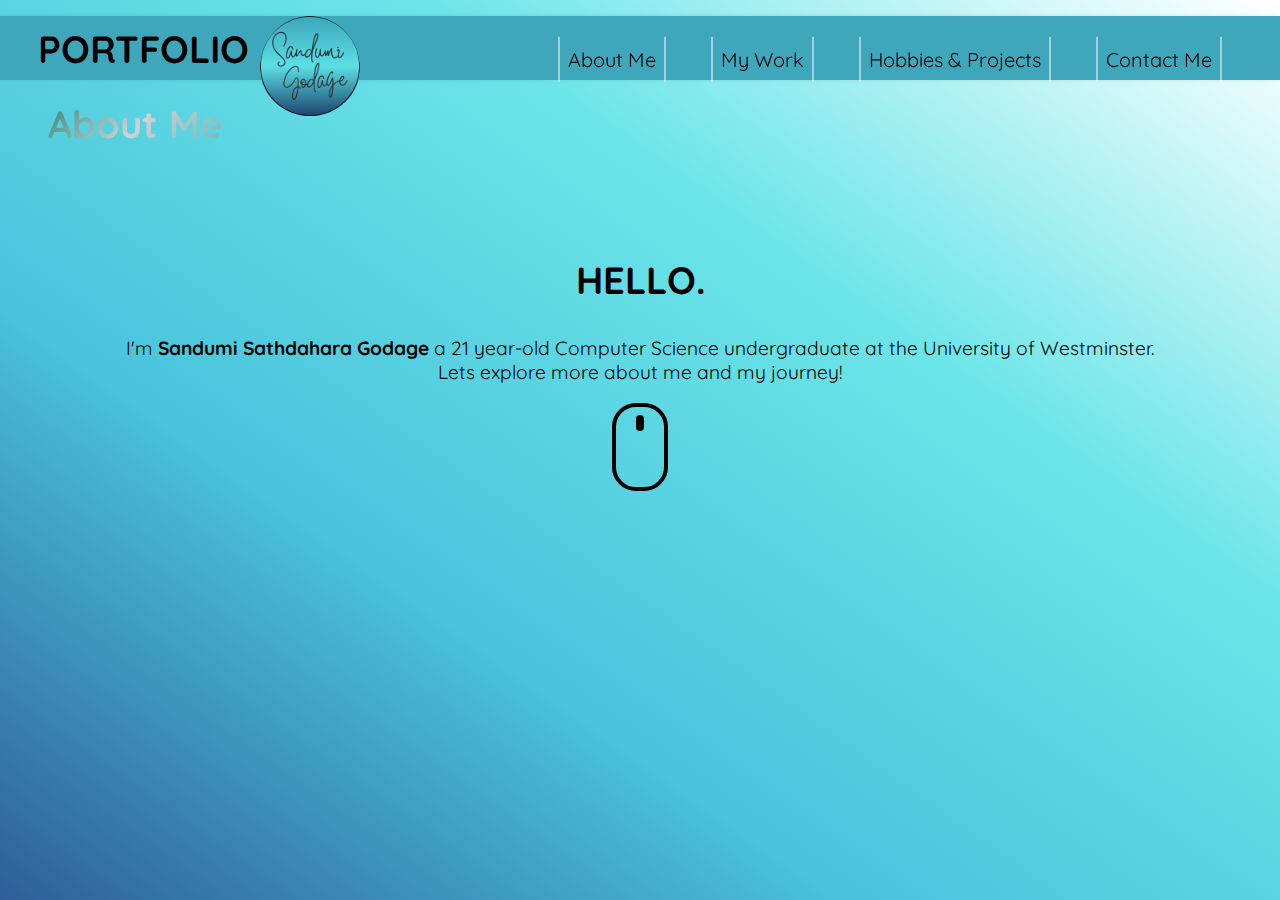
==== index.html @ e55788de "Added a text effect to each topic of all pages" ====
<!DOCTYPE html>
<html lang="en">

<head>
    <meta charset="UTF-8">
    <meta name="viewport" content="width=device-width, initial-scale=1.0">
    <title>Portfolio</title>
    <link rel="stylesheet" href="style.css" type="text/css">

</head>

<body>
    <!--Navigation bar with external links-->
    <header id="header-styles">
        <img src="/images/logo.png" alt="myself" class="logo" href="index.html">
        <div class="nav-container borderYtoX">

            <nav class="navbar">
                <ul>
                    <li><a href="index.html" target="_self">About Me</a></li>
                    <li><a href="work.html" target="_self">My Work</a></li>
                    <li><a href="hobbies.html" target="_self">Hobbies & Projects</a></li>
                    <li><a href="contact.html" target="_self">Contact Me</a></li>
                </ul>
            </nav>
        </div>
    </header>
    <h1>PORTFOLIO</h1>
    <h1 class="topic-animation">About Me</h1>


    <!--Introduction-->
        <div class="content">
            <h2 class="large-font">HELLO.</h2>
            <p>I'm <strong>Sandumi Sathdahara Godage</strong> a 21 year-old Computer Science undergraduate at the
                University of Westminster.<br>Lets explore more about me and my journey!</p>
            <div class="mouse-scroll">
                <div class="mouse"><a href="#first"></a>
                    <div class="wheel"><a href="#first"></a></div>
                </div>
            </div>
        </div>





</body>

</html>
---- style.css ----
@import url('https://fonts.googleapis.com/css2?family=Quicksand:wght@300..700&display=swap');


body {
    font-family: "Quicksand", sans-serif;
    vertical-align: baseline;
    margin: 0;
    overflow: scroll;
    background: linear-gradient(to right top, #2f5f98, #49c3db, #6ce5e8, white);
    background-repeat: no-repeat;
    background-attachment: fixed;

}

/*Index page stylings*/
h1 {
    font-size: 38px;
    position: absolute;
    left: 1em;
    top: 0;

}

.navbar {
    float: right;
    padding: 20px;
    position: absolute;
    right: 0.5em;
    top: 0;
    height: 5em;
    line-height: 3em;

}


div.nav-container {
    margin: 0 auto;
    padding: 10em 3em;
    text-align: center;
}

div.nav-container a {
    color: #000000;
    text-decoration: none;
    margin: 0px 10px;
    padding: 10px 10px;
    position: relative;
    z-index: 0;
    cursor: pointer;
}

/* Border from Y to X  Navbar Animation*/
div.borderYtoX a:before,
div.borderYtoX a:after {
    position: absolute;
    opacity: 0.5;
    height: 100%;
    width: 2px;
    content: '';
    background: #FFF;
    transition: all 0.3s;
}

div.borderYtoX a:before {
    left: 0px;
    top: 0px;
}

div.borderYtoX a:after {
    right: 0px;
    bottom: 0px;
}

div.borderYtoX a:hover:before,
div.borderYtoX a:hover:after {
    opacity: 1;
    height: 2px;
    width: 100%;
}


ul,
li {
    list-style-type: none;
    display: inline;
    padding: 10px;
    font-size: 20px;
}

#header-styles {
    position: fixed;
    left: 0;
    top: 1rem;
    width: 100%;
    background: #3ea7bc;
    height: 4em;
    line-height: 3em;
    box-shadow: 0 0 0.25em 0 rgba(0, 0, 0, 0.1);

}

.content {
    text-align: center;
    margin-top: 20%;
    font-size: larger;

}

.large-font {
    font-size: 38px;
}

.mouse-scroll {
    display: flex;
    flex-direction: column;
    align-items: center;
    gap: 10px;
}

.mouse {
    width: 48px;
    height: 80px;
    border: 4px solid #000;
    border-radius: 24px;
    display: flex;
    justify-content: center;
    align-items: start;
    cursor: pointer;
}

.wheel {
    width: 8px;
    height: 16px;
    background-color: #000;
    border-radius: 4px;
    animation: scroll 1s infinite;
    margin-top: 8px;
}

.logo {
    border-radius: 50%;
    width: 100px;
    margin-left: 260px;
    position: fixed;
    padding-bottom: 5px;
    cursor: pointer;
}

.logo:hover{
    color: #000;
}


@keyframes scroll {
    0% {
        transform: translateY(0);
    }

    50% {
        transform: translateY(8px);
    }

    100% {
        transform: translateY(0);
    }
}



/*Contact Page stylings */

.form-section {
    max-width: 500px;
    margin-right: 50px;
    padding: 30px;
    background: #fff;
    border-radius: 8px;
    box-shadow: 0 4px 8px rgba(0, 0, 0, 0.2);
    transition: transform 0.3s ease;
    float: right;
}

.form-section:hover {
    transform: scale(1.01);
}

.form-section h2 {
    text-align: center;
    color: #333;
}

.form-section p {
    text-align: center;
}

/*Attribute selectors */

input[type="text"],
input[type="email"],
textarea {
    font-family: "Quicksand", sans-serif;
    width: 100%;
    padding: 5px;
    margin: 10px 0;
    border: 1px solid #ddd;
    border-radius: 4px;
    transition: border-color 0.3s ease, box-shadow 0.3s ease;
}



button[type="submit"] {
    display: block;
    width: 100%;
    padding: 10px;
    background-color: #333;
    color: #fff;
    border: none;
    border-radius: 4px;
    cursor: pointer;
    transition: background-color 0.3s ease;
}

button[type="submit"]:hover {
    background-color: #3e739c;
}



/*Contact Details*/
.details {
    max-width: 600px;
    max-height: 750px;
    margin-top: 200px;
    margin-left: 50px;
    padding: 30px;
    background: #fff;
    border-radius: 8px;
    box-shadow: 0 4px 8px rgba(0, 0, 0, 0.2);
    transition: transform 0.3s ease;
}

.contact-icons {
    text-align: center;
    font-size: 30px;
    letter-spacing: 10px;
    margin-top: 10px;
    margin-bottom: 10px;
    min-width: 20%;
}



.contact-header {
    font: 14px "Doris", sans-serif;
    padding-top: 20px;
    letter-spacing: 7px;

}

.contact-feature {
    font: 12px 'Montserrat', sans-serif;
    color: #404040;
    letter-spacing: 1.5px;
    line-height: 19px;
    text-align: center;
    padding-bottom: 20%;

}

/*Hobbies - Card section css*/
.hobbies {
    width: 230px;
    height: 270px;
    border-style: solid;
    border-width: 3px;
    border-color: #00308F;
    align-content: center;
    margin: 25px 50px 75px 100px;
    transition: transform .5s;
}



.hobbies:hover {
    transform: scale(1.5);
}
.topic-animation {
    margin-top: 100px;
    margin-left: 10px;
    background-image: linear-gradient(-225deg, #2b867b 0%, #d2d2d2 29%, #3eb0b6 67%, #000000 100%);
    background-size: auto auto;
    background-clip: border-box;
    background-size: 200% auto;
    -webkit-background-clip: text;
    -webkit-text-fill-color: transparent;
    animation: textclip 4s linear infinite;


}


@keyframes textclip {
    to {
        background-position: 200%;
    }
}







/* Add Media queries at last*/
@media screen and (min-width: 480px) {}
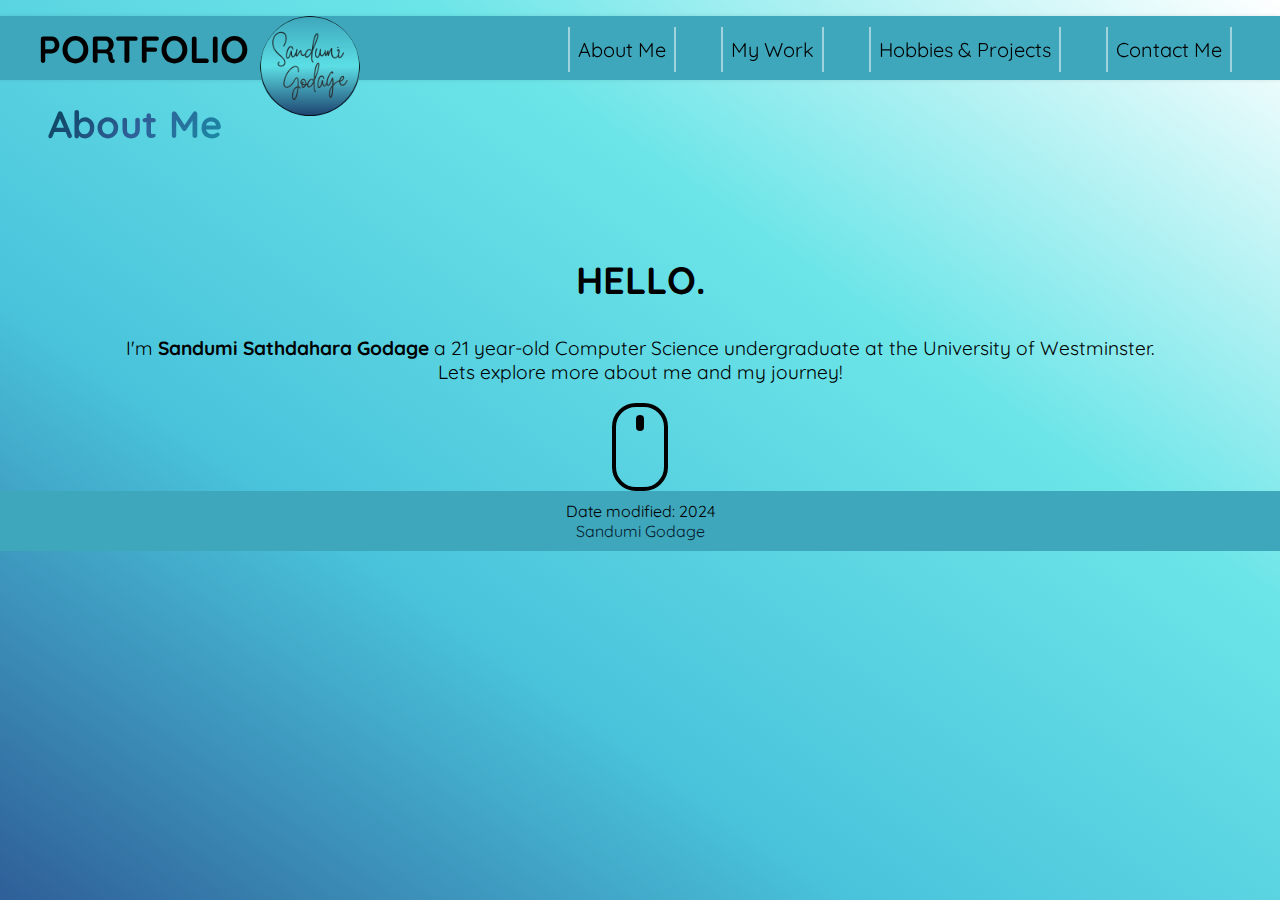
==== commit cd51a4fd: "Added footers to all pages and changed title" ====
--- a/index.html
+++ b/index.html
@@ -4,7 +4,7 @@
 <head>
     <meta charset="UTF-8">
     <meta name="viewport" content="width=device-width, initial-scale=1.0">
-    <title>Portfolio</title>
+    <title>Sandumi Godage</title>
     <link rel="stylesheet" href="style.css" type="text/css">
 
 </head>
@@ -44,7 +44,10 @@
 
 
 
-
+        <footer>
+            Date modified: 2024 <br>
+            <a href="index.html">Sandumi Godage</a>
+        </footer>
 </body>
 
 </html>--- a/style.css
+++ b/style.css
@@ -23,7 +23,7 @@
 
 .navbar {
     float: right;
-    padding: 20px;
+    padding: 10px;
     position: absolute;
     right: 0.5em;
     top: 0;
@@ -37,6 +37,7 @@
     margin: 0 auto;
     padding: 10em 3em;
     text-align: center;
+    top: 0;
 }
 
 div.nav-container a {
@@ -49,7 +50,7 @@
     cursor: pointer;
 }
 
-/* Border from Y to X  Navbar Animation*/
+/* Border from Y to X  Navbar Transition*/
 div.borderYtoX a:before,
 div.borderYtoX a:after {
     position: absolute;
@@ -71,6 +72,7 @@
     bottom: 0px;
 }
 
+/*Pseudo Elements*/
 div.borderYtoX a:hover:before,
 div.borderYtoX a:hover:after {
     opacity: 1;
@@ -167,34 +169,28 @@
 
 
 
-/*Contact Page stylings */
-
+/*Contact Page Stylings */
 .form-section {
     max-width: 500px;
     margin-right: 50px;
     padding: 30px;
-    background: #fff;
+    background: #c4f6f5;
     border-radius: 8px;
     box-shadow: 0 4px 8px rgba(0, 0, 0, 0.2);
-    transition: transform 0.3s ease;
     float: right;
 }
 
-.form-section:hover {
-    transform: scale(1.01);
-}
-
-.form-section h2 {
+
+.form-section > h2 {
     text-align: center;
     color: #333;
 }
 
-.form-section p {
+.form-section > p {
     text-align: center;
 }
 
 /*Attribute selectors */
-
 input[type="text"],
 input[type="email"],
 textarea {
@@ -229,12 +225,13 @@
 
 /*Contact Details*/
 .details {
-    max-width: 600px;
-    max-height: 750px;
+    max-width: 500px;
+    max-height: 700px;
     margin-top: 200px;
     margin-left: 50px;
+    margin-bottom: 50px;
     padding: 30px;
-    background: #fff;
+    background: #c4f6f5;
     border-radius: 8px;
     box-shadow: 0 4px 8px rgba(0, 0, 0, 0.2);
     transition: transform 0.3s ease;
@@ -252,14 +249,14 @@
 
 
 .contact-header {
-    font: 14px "Doris", sans-serif;
+    font: 20px "Quicksand", sans-serif;;
     padding-top: 20px;
     letter-spacing: 7px;
 
 }
 
 .contact-feature {
-    font: 12px 'Montserrat', sans-serif;
+    font: 15px "Quicksand", sans-serif;;
     color: #404040;
     letter-spacing: 1.5px;
     line-height: 19px;
@@ -281,14 +278,13 @@
 }
 
 
-
 .hobbies:hover {
     transform: scale(1.5);
 }
 .topic-animation {
     margin-top: 100px;
     margin-left: 10px;
-    background-image: linear-gradient(-225deg, #2b867b 0%, #d2d2d2 29%, #3eb0b6 67%, #000000 100%);
+    background: linear-gradient(-225deg,#074158  0%, #2f5f98  29%, #119fab 67%, #000000 100%);
     background-size: auto auto;
     background-clip: border-box;
     background-size: 200% auto;
@@ -299,18 +295,38 @@
 
 }
 
-
 @keyframes textclip {
     to {
         background-position: 200%;
     }
 }
 
-
-
-
-
-
+footer {background-color: #3ea7bc;
+color: black;
+text-align: center;
+padding: 10px 0;
+width: 100%;
+display: block;
+margin: 0%;
+}
+
+footer>a{
+    text-decoration: none;
+    color: #041b2e;
+}
+
+footer>a:hover{
+    animation: sparkEffect 1s infinite;
+}
+
+@keyframes sparkEffect {
+    0%, 100% {
+        text-shadow: 0 0 5px #93dcdc, 0 0 10px #fff, 0 0 15px #2f5f98, 0 0 20px #ffffff, 0 0 25px #3fbdc9, 0 0 30px #6ce5e8, 0 0 35px #3fbdc9;
+    }
+    50% {
+        text-shadow: 0 0 10px #93dcdc, 0 0 20px #fff, 0 0 30px #2f5f98, 0 0 40px #ffffff, 0 0 50px #3fbdc9, 0 0 60px #6ce5e8, 0 0 70px #3fbdc9;
+    }
+}
 
 /* Add Media queries at last*/
 @media screen and (min-width: 480px) {}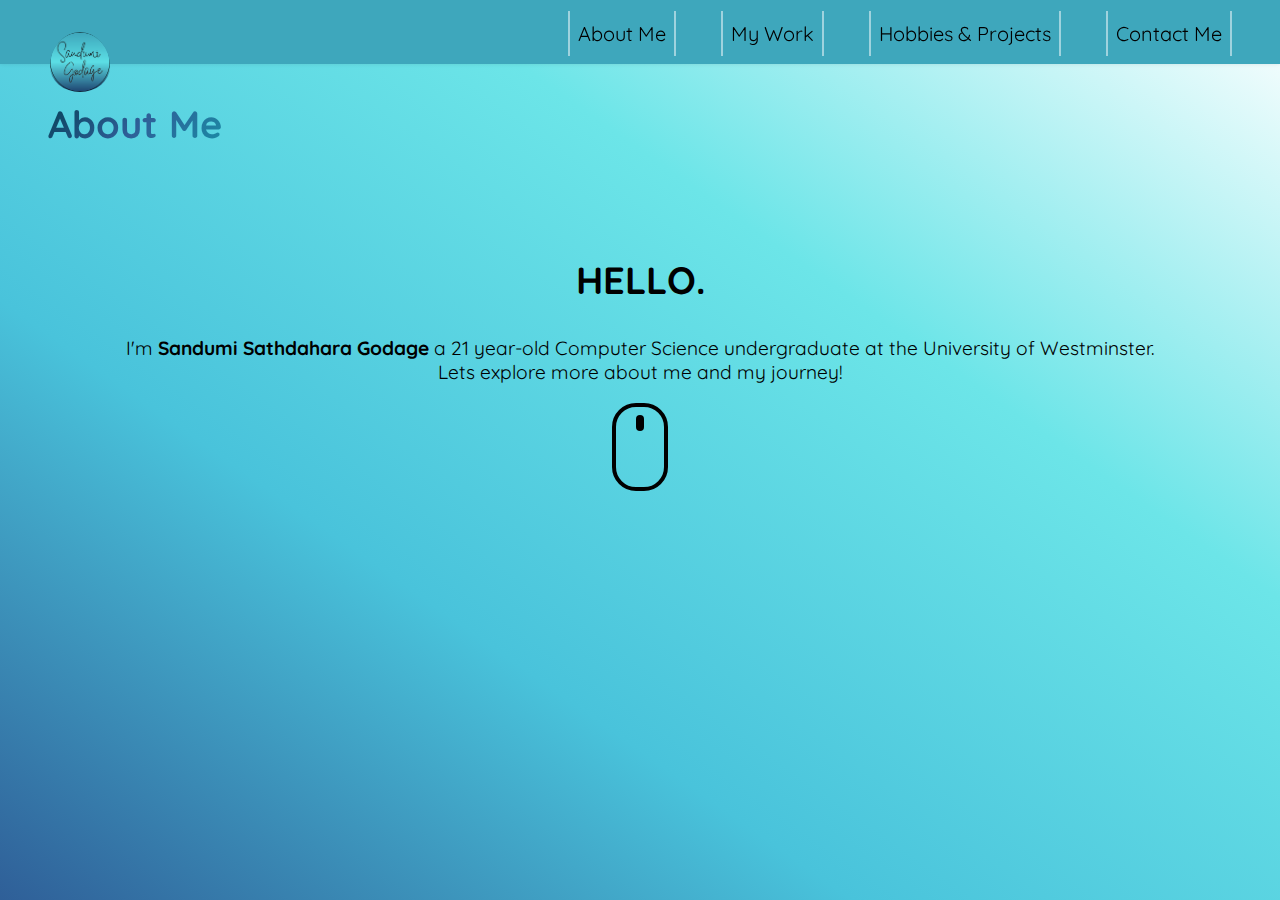
==== commit 395b9892: "Added content for hobbies and stylings" ====
--- a/index.html
+++ b/index.html
@@ -12,9 +12,8 @@
 <body>
     <!--Navigation bar with external links-->
     <header id="header-styles">
-        <img src="/images/logo.png" alt="myself" class="logo" href="index.html">
+        <a href="index.html" alt="logo"><img src="/images/logo.png" class="logo"></a>
         <div class="nav-container borderYtoX">
-
             <nav class="navbar">
                 <ul>
                     <li><a href="index.html" target="_self">About Me</a></li>
@@ -24,8 +23,9 @@
                 </ul>
             </nav>
         </div>
+
     </header>
-    <h1>PORTFOLIO</h1>
+
     <h1 class="topic-animation">About Me</h1>
 
 
@@ -43,11 +43,6 @@
 
 
 
-
-        <footer>
-            Date modified: 2024 <br>
-            <a href="index.html">Sandumi Godage</a>
-        </footer>
 </body>
 
 </html>--- a/style.css
+++ b/style.css
@@ -31,7 +31,6 @@
     line-height: 3em;
 
 }
-
 
 div.nav-container {
     margin: 0 auto;
@@ -91,14 +90,16 @@
 
 #header-styles {
     position: fixed;
+    top: 0;
     left: 0;
-    top: 1rem;
     width: 100%;
     background: #3ea7bc;
     height: 4em;
-    line-height: 3em;
+    display: flex;
+    align-items: center;
+    justify-content: center;
     box-shadow: 0 0 0.25em 0 rgba(0, 0, 0, 0.1);
-
+    z-index: 1000;
 }
 
 .content {
@@ -141,14 +142,14 @@
 
 .logo {
     border-radius: 50%;
-    width: 100px;
-    margin-left: 260px;
+    width: 60px;
+    margin-left: 50px;
     position: fixed;
-    padding-bottom: 5px;
+    padding-bottom: 10px;
     cursor: pointer;
 }
 
-.logo:hover{
+.logo:hover {
     color: #000;
 }
 
@@ -166,7 +167,6 @@
         transform: translateY(0);
     }
 }
-
 
 
 /*Contact Page Stylings */
@@ -178,15 +178,17 @@
     border-radius: 8px;
     box-shadow: 0 4px 8px rgba(0, 0, 0, 0.2);
     float: right;
-}
-
-
-.form-section > h2 {
+
+}
+
+
+.form-section>h2 {
     text-align: center;
     color: #333;
 }
 
-.form-section > p {
+
+.form-section p {
     text-align: center;
 }
 
@@ -198,9 +200,14 @@
     width: 100%;
     padding: 5px;
     margin: 10px 0;
-    border: 1px solid #ddd;
     border-radius: 4px;
-    transition: border-color 0.3s ease, box-shadow 0.3s ease;
+    transition: border-color 0.5s ease, box-shadow 0.6s ease;
+}
+
+textarea{
+    border: 3px solid #091537;
+    background-color: #85daec;
+
 }
 
 
@@ -209,18 +216,33 @@
     display: block;
     width: 100%;
     padding: 10px;
-    background-color: #333;
     color: #fff;
     border: none;
-    border-radius: 4px;
+    border-radius: 10px;
     cursor: pointer;
     transition: background-color 0.3s ease;
 }
 
-button[type="submit"]:hover {
-    background-color: #3e739c;
-}
-
+input[required] {
+    background-color: #85daec;
+}
+
+input:valid {
+    border: 5px solid rgb(54, 223, 167);
+}
+
+input:invalid {
+    border: 3px solid #091537;
+}
+
+/* Negation pseudo-class*/
+button[type="submit"]:not(:disabled) {
+    background-color: #091537;
+}
+
+button[type="submit"]:not(:disabled):hover {
+    background-color: #3ea7bc; 
+}
 
 
 /*Contact Details*/
@@ -229,12 +251,12 @@
     max-height: 700px;
     margin-top: 200px;
     margin-left: 50px;
-    margin-bottom: 50px;
     padding: 30px;
     background: #c4f6f5;
     border-radius: 8px;
-    box-shadow: 0 4px 8px rgba(0, 0, 0, 0.2);
-    transition: transform 0.3s ease;
+    box-shadow: 0 8px 15px rgb(0, 0, 0);
+    margin-bottom: 100px;
+
 }
 
 .contact-icons {
@@ -249,14 +271,15 @@
 
 
 .contact-header {
-    font: 20px "Quicksand", sans-serif;;
+    font: 20px "Quicksand", sans-serif;
+    ;
     padding-top: 20px;
     letter-spacing: 7px;
 
 }
 
 .contact-feature {
-    font: 15px "Quicksand", sans-serif;;
+    font: 15px "Quicksand", sans-serif;
     color: #404040;
     letter-spacing: 1.5px;
     line-height: 19px;
@@ -265,34 +288,88 @@
 
 }
 
+/*Child combinator*/
+.contact-feature>a:link {
+    color: #041b2e;
+}
+
+.contact-feature>a:visited {
+    color: #119fab;
+}
+
+.contact-feature>a:hover {
+    color: #119fab;
+}
+
+.contact-feature>a:active {
+    color: #00308F;
+}
+
 /*Hobbies - Card section css*/
-.hobbies {
-    width: 230px;
-    height: 270px;
-    border-style: solid;
-    border-width: 3px;
-    border-color: #00308F;
-    align-content: center;
-    margin: 25px 50px 75px 100px;
-    transition: transform .5s;
-}
-
-
-.hobbies:hover {
-    transform: scale(1.5);
-}
+
 .topic-animation {
     margin-top: 100px;
     margin-left: 10px;
-    background: linear-gradient(-225deg,#074158  0%, #2f5f98  29%, #119fab 67%, #000000 100%);
+    background: linear-gradient(-225deg, #074158 0%, #2f5f98 29%, #119fab 67%, #000000 100%);
     background-size: auto auto;
     background-clip: border-box;
     background-size: 200% auto;
     -webkit-background-clip: text;
     -webkit-text-fill-color: transparent;
     animation: textclip 4s linear infinite;
-
-
+}
+
+
+.blog-post {
+    width: 90%;
+    margin-top: 200px;
+    padding: 20px;
+    text-align: center;
+}
+
+
+article p, article ul {
+    font-size: 18px;
+    color: #555;
+}
+
+
+/* Content for hobbies and projects */
+.card-content {
+    display: flex;
+    gap: 30px;
+    margin: 20px 20px 20px 20px;
+
+}
+
+.card {
+    flex: 1;
+    padding: 20px;
+    border: 1px solid #ccc;
+    border-radius: 8px;
+    background-color: #c4f6f5;
+    text-align: center;
+    transition: transform 0.3s ease;
+}
+
+.card h4 {
+    font-size: 20px;
+    color: #091537;
+}
+
+.card p {
+    font-size: 16px;
+    color: #555;
+}
+
+.card:hover {
+    transform: scale(1.05);
+    box-shadow: 0 4px 8px rgba(0, 0, 0, 0.2);
+}
+
+.hobby-img{
+width: 40%;
+height: 40%;
 }
 
 @keyframes textclip {
@@ -301,32 +378,41 @@
     }
 }
 
-footer {background-color: #3ea7bc;
-color: black;
-text-align: center;
-padding: 10px 0;
-width: 100%;
-display: block;
-margin: 0%;
-}
-
-footer>a{
+footer {
+    bottom: 0;
+    left: 0;
+    width: 100%;
+    background-color: #3ea7bc;
+    color: black;
+    text-align: center;
+    padding: 10px 0;
+    box-shadow: 0 -1px 5px rgba(0, 0, 0, 0.1);
+    /* Optional shadow */
+}
+
+
+footer>a {
     text-decoration: none;
     color: #041b2e;
 }
 
-footer>a:hover{
+footer>a:hover {
     animation: sparkEffect 1s infinite;
 }
 
 @keyframes sparkEffect {
-    0%, 100% {
+
+    0%,
+    100% {
         text-shadow: 0 0 5px #93dcdc, 0 0 10px #fff, 0 0 15px #2f5f98, 0 0 20px #ffffff, 0 0 25px #3fbdc9, 0 0 30px #6ce5e8, 0 0 35px #3fbdc9;
     }
+
     50% {
         text-shadow: 0 0 10px #93dcdc, 0 0 20px #fff, 0 0 30px #2f5f98, 0 0 40px #ffffff, 0 0 50px #3fbdc9, 0 0 60px #6ce5e8, 0 0 70px #3fbdc9;
     }
 }
 
+
+
 /* Add Media queries at last*/
 @media screen and (min-width: 480px) {}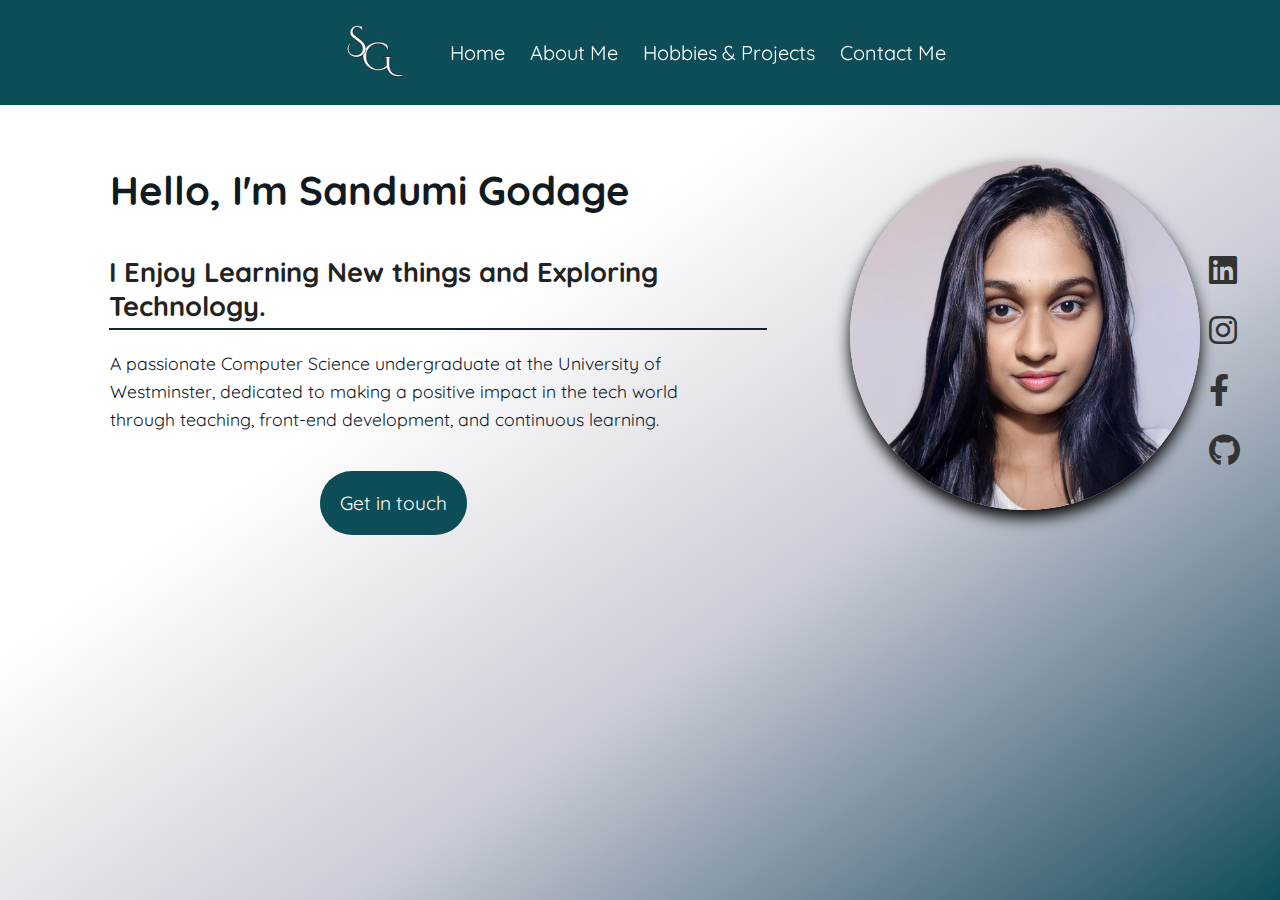
==== commit 618f3141: "Renamed the home.html to index.html" ====
--- a/index.html
+++ b/index.html
@@ -6,43 +6,54 @@
     <meta name="viewport" content="width=device-width, initial-scale=1.0">
     <title>Sandumi Godage</title>
     <link rel="stylesheet" href="style.css" type="text/css">
+    <link rel="stylesheet" href="https://cdnjs.cloudflare.com/ajax/libs/font-awesome/6.0.0-beta3/css/all.min.css">
 
 </head>
 
-<body>
-    <!--Navigation bar with external links-->
+<body class="homepage">
+    <!-- Navigation bar with external links -->
     <header id="header-styles">
-        <a href="index.html" alt="logo"><img src="/images/logo.png" class="logo"></a>
-        <div class="nav-container borderYtoX">
+        <a href="home.html"><img src="/images/logoWhite.png" class="logo" alt="logo"></a>
+        <div>
             <nav class="navbar">
                 <ul>
-                    <li><a href="index.html" target="_self">About Me</a></li>
-                    <li><a href="work.html" target="_self">My Work</a></li>
+                    <li><a href="home.html" target="_self">Home</a></li>
+                    <li><a href="aboutMe.html" target="_self">About Me</a></li>
                     <li><a href="hobbies.html" target="_self">Hobbies & Projects</a></li>
                     <li><a href="contact.html" target="_self">Contact Me</a></li>
                 </ul>
             </nav>
         </div>
-
     </header>
 
-    <h1 class="topic-animation">About Me</h1>
-
-
-    <!--Introduction-->
-        <div class="content">
-            <h2 class="large-font">HELLO.</h2>
-            <p>I'm <strong>Sandumi Sathdahara Godage</strong> a 21 year-old Computer Science undergraduate at the
-                University of Westminster.<br>Lets explore more about me and my journey!</p>
-            <div class="mouse-scroll">
-                <div class="mouse"><a href="#first"></a>
-                    <div class="wheel"><a href="#first"></a></div>
-                </div>
+    <!-- Main content area with animation -->
+    <main class="home-content">
+        <div class="intro-container">
+            <div class="text-content">
+                <h3 class="intro-greeting">Hello, I'm Sandumi Godage</h3>
+                <h1 class="intro-main-text sliding-text">I Enjoy Learning New things and Exploring Technology.</h1>
+                <p class="intro-description">
+                    A passionate Computer Science undergraduate at the University of Westminster, dedicated to making a
+                    positive impact in the tech world through teaching, front-end development, and continuous learning.
+                </p>
+                <a href="contact.html" class="get-in-touchButton">Get in touch</a>
             </div>
+        </div>
+        <div class="image-container">
+            <img src="/images/myself.jpg" alt="Sandumi Godage" class="profile-image">
         </div>
 
 
+        <aside class="social-media-icons">
+            <a href="https://www.linkedin.com/feed/" target="_blank"><i class="fab fa-linkedin"></i></a>
+            <a href="https://www.instagram.com/accounts/login/?hl=en" target="_blank"><i
+                    class="fab fa-instagram"></i></a>
+            <a href="https://www.facebook.com/" target="_blank"><i class="fab fa-facebook-f"></i></a>
+            <a href="https://github.com/Sandyg77" target="_blank"><i class="fab fa-github"></i></a>
 
+        </aside>
+
+    </main>
 </body>
 
 </html>--- a/style.css
+++ b/style.css
@@ -1,35 +1,44 @@
 @import url('https://fonts.googleapis.com/css2?family=Quicksand:wght@300..700&display=swap');
-
 
 body {
     font-family: "Quicksand", sans-serif;
     vertical-align: baseline;
     margin: 0;
     overflow: scroll;
-    background: linear-gradient(to right top, #2f5f98, #49c3db, #6ce5e8, white);
+    background: linear-gradient(to left top, #0d4d58, #456b79, #738999, #9faab8, #cacdd6, #dcdde3, #eeeef1, #ffffff, #ffffff, #ffffff, #ffffff, #ffffff);
     background-repeat: no-repeat;
     background-attachment: fixed;
-
-}
-
-/*Index page stylings*/
+}
+
+.topic-animation {
+    margin-top: 120px;
+    margin-left: 10px;
+    background: linear-gradient(-225deg, #074158 0%, #ced1d8 29%, #0d4d58 67%, #a49e9e 100%);
+    /* Gradient */
+    background-size: auto auto;
+    background-clip: border-box;
+    background-size: 200% auto;
+    -webkit-background-clip: text;
+    -webkit-text-fill-color: transparent;
+    animation: textclip 4s linear infinite;
+}
+
+/************** Homepage  *************/
 h1 {
     font-size: 38px;
     position: absolute;
     left: 1em;
     top: 0;
-
 }
 
 .navbar {
-    float: right;
     padding: 10px;
-    position: absolute;
     right: 0.5em;
-    top: 0;
     height: 5em;
     line-height: 3em;
-
+    display: flex;
+    justify-content: center;
+    align-items: center;
 }
 
 div.nav-container {
@@ -39,46 +48,24 @@
     top: 0;
 }
 
-div.nav-container a {
-    color: #000000;
-    text-decoration: none;
+.navbar.a {
+    display: flex;
+    flex-direction: row;
     margin: 0px 10px;
     padding: 10px 10px;
-    position: relative;
-    z-index: 0;
     cursor: pointer;
 }
 
-/* Border from Y to X  Navbar Transition*/
-div.borderYtoX a:before,
-div.borderYtoX a:after {
-    position: absolute;
+.navbar a {
+    text-decoration: none;
+    color: white;
+}
+
+.navbar a:hover {
+    border-bottom: solid white;
     opacity: 0.5;
-    height: 100%;
-    width: 2px;
-    content: '';
-    background: #FFF;
-    transition: all 0.3s;
-}
-
-div.borderYtoX a:before {
-    left: 0px;
-    top: 0px;
-}
-
-div.borderYtoX a:after {
-    right: 0px;
-    bottom: 0px;
-}
-
-/*Pseudo Elements*/
-div.borderYtoX a:hover:before,
-div.borderYtoX a:hover:after {
-    opacity: 1;
-    height: 2px;
-    width: 100%;
-}
-
+    /*semitransparent color*/
+}
 
 ul,
 li {
@@ -91,22 +78,29 @@
 #header-styles {
     position: fixed;
     top: 0;
-    left: 0;
     width: 100%;
-    background: #3ea7bc;
-    height: 4em;
-    display: flex;
+    z-index: 1000;
+    background-color: #0d4d58;
     align-items: center;
     justify-content: center;
     box-shadow: 0 0 0.25em 0 rgba(0, 0, 0, 0.1);
-    z-index: 1000;
-}
-
-.content {
-    text-align: center;
-    margin-top: 20%;
-    font-size: larger;
-
+    display: flex;
+    flex-direction: row;
+}
+
+.intro-content {
+    background: linear-gradient(135deg, rgba(255, 255, 255, 0.1), rgba(255, 255, 255, 0));
+    backdrop-filter: blur(10px);
+    -webkit-backdrop-filter: blur(10px);
+    border: 1px solid rgba(255, 255, 255, 0.18);
+    box-shadow: 0 8px 32px 0 rgba(0, 0, 0, 0.37);
+    margin-top: 150px;
+    margin-left: 60px;
+    margin-right: 60px;
+    padding: 0px 50px 50px 50px;
+    border-radius: 20px;
+    text-align: center;
+    font-size: 18px;
 }
 
 .large-font {
@@ -141,19 +135,145 @@
 }
 
 .logo {
+    width: 100px;
+    margin-left: 15px;
+    margin-bottom: 1%;
+    cursor: pointer;
+}
+
+.home-content {
+    display: flex;
+    flex-wrap: wrap;
+    align-items: center;
+    justify-content: space-between;
+    padding: 80px 40px;
+}
+
+.text-content {
+    max-width: 700px;
+    margin-top: 10px;
+}
+
+.intro-greeting {
+    font-size: 2.5em;
+    color: #111a20;
+    animation: 2s infinite alternate;
+    margin-left: 10%;
+}
+
+.intro-main-text {
+    font-size: 1.7em;
+    margin-left: 6%;
+    padding-bottom: 7px;
+    color: #222;
+    position: relative;
+}
+
+/* Sliding text effect line */
+.sliding-text::after {
+    content: "";
+    display: block;
+    width: 100%;
+    height: 2px;
+    background: #0c242e;
+    position: absolute;
+    bottom: 0;
+    left: 0;
+    animation: slideIn 2s infinite alternate;
+}
+
+@keyframes slideIn {
+    0% {
+        width: 0;
+    }
+
+    100% {
+        width: 100%;
+    }
+}
+
+.intro-description {
+    font-size: 1.1em;
+    color: #0c1729;
+    line-height: 1.6;
+    margin-left: 10%;
+
+}
+
+.get-in-touchButton {
+    display: inline-block;
+    padding: 20px 20px;
+    background-color: #0d4d58;
+    color: #fff;
+    border-radius: 50px;
+    text-decoration: none;
+    font-size: 1.2em;
+    margin-top: 20px;
+    margin-left: 280px;
+    transition: background-color 0.3s;
+}
+
+.get-in-touchButton:hover {
+    background-color: #738999;
+}
+
+.profile-image {
+    width: 350px;
+    height: 350px;
+    background-color: #f0f0f0;
+    box-shadow: 0 8px 15px rgb(0, 0, 0);
+    display: flex;
+    margin-left: 100px;
+    margin-top: 10px;
     border-radius: 50%;
-    width: 60px;
-    margin-left: 50px;
-    position: fixed;
-    padding-bottom: 10px;
-    cursor: pointer;
-}
-
-.logo:hover {
-    color: #000;
-}
-
-
+    transition: transform 0.3s;
+
+}
+
+.profile-image:hover {
+    transform: scale(1.05);
+}
+
+/* Social Media Icons */
+.social-media-icons {
+    float: right;
+    margin-top: 280px;
+    top: 50%;
+    left: 10px;
+    transform: translateY(-50%);
+    display: flex;
+    flex-direction: column;
+    gap: 20px;
+}
+
+.social-media-icons a {
+    color: #333;
+    font-size: 2em;
+    transition: color 0.3s ease;
+}
+
+.social-media-icons a:hover {
+    color: #0077b5;
+}
+
+/* Individual hover colors */
+.social-media-icons a:nth-child(1):hover {
+    color: #0077b5;
+}
+
+.social-media-icons a:nth-child(2):hover {
+    color: #C13584;
+}
+
+.social-media-icons a:nth-child(3):hover {
+    color: #4267B2;
+}
+
+.social-media-icons a:nth-child(4):hover {
+    color: #5a267e;
+}
+
+/* Animation for mouse scroll*/
 @keyframes scroll {
     0% {
         transform: translateY(0);
@@ -168,25 +288,207 @@
     }
 }
 
-
-/*Contact Page Stylings */
+/***************** About Me ***************/
+.content-section {
+    padding: 2em;
+    max-width: 800px;
+    margin: auto;
+}
+
+.section-title {
+    font-size: 28px;
+    color: #091537;
+    margin-bottom: 1em;
+    text-align: center;
+    margin-top: 3em;
+}
+
+.education-item {
+    margin-top: 30px;
+    background-color: #f8f9fa;
+    padding: 1.5em;
+    border-radius: 8px;
+    margin-bottom: 1.5em;
+    box-shadow: 0 4px 8px rgba(0, 0, 0, 0.6);
+}
+
+/*nth child pseudo class*/
+.education-item:nth-child(2) {
+    background-color: #ced3e1;
+}
+
+.education-item:nth-child(3) {
+    background-color: #dcdde3;
+}
+
+.education-item:nth-child(4) {
+    background-color: #ced3e1;
+}
+
+.education-item:nth-child(5) {
+    background-color: #dcdde3;
+
+}
+
+/* Goals Container */
+.goals-container {
+    display: flex;
+    flex-wrap: wrap;
+    gap: 20px;
+    justify-content: space-between;
+    margin-top: 2em;
+}
+
+/* Individual goal card styling */
+.goal-card {
+    flex: 1 1 calc(33.333% - 20px);
+    background-color: #ced3e1;
+    padding: 20px;
+    border-radius: 10px;
+    box-shadow: 0 4px 8px rgba(0, 0, 0, 0.1);
+    transition: transform 0.3s ease;
+}
+
+.goal-card:hover {
+    transform: translateY(-5px);
+}
+
+/* Responsive adjustments */
+@media (max-width: 768px) {
+    .content-section {
+        padding: 1em;
+    }
+
+    .goal-card {
+        flex: 1 1 100%;
+    }
+}
+
+.CV-button {
+    display: block;
+    width: 20%;
+    padding: 10px;
+    color: #dcdde3;
+    border: none;
+    border-radius: 10px;
+    cursor: pointer;
+    transition: background-color 0.3s ease;
+    margin: 0 auto;
+    text-align: center;
+    text-decoration: none;
+    font-family: "Quicksand", sans-serif;
+    text-transform: uppercase;
+}
+
+.CV-button:not(:disabled) {
+    background-color: #0d4d58;
+}
+
+.CV-button:hover {
+    box-shadow: 0 0.5em 0.5em -0.4em var(--hover);
+    transform: translateY(-0.25em);
+    background-color: #738999;
+}
+
+/***********Hobbies and Projects********/
+.entire-content {
+    display: flex;
+    flex-wrap: wrap;
+    width: 90%;
+    margin-top: 200px;
+    padding: 20px;
+    text-align: center;
+}
+
+article p,
+article ul {
+    font-size: 18px;
+    color: #555;
+}
+
+.card-content {
+    display: flex;
+    flex-wrap: wrap;
+    gap: 30px;
+    margin: 20px 20px 20px 20px;
+}
+
+.card {
+    flex: 1;
+    padding: 10px;
+    border-radius: 10px;
+    background-color: #e4e4e4;
+    text-align: center;
+    transition: transform 0.3s ease;
+    transform: translateY(-10px);
+    opacity: 0.9;
+    box-shadow: 0 15px 25px #175b6778;
+}
+
+.card h4 {
+    font-size: 20px;
+    color: #062a35;
+}
+
+.card p {
+    font-size: 16px;
+    color: #333;
+}
+
+.card:hover {
+    transform: scale(1.05);
+    box-shadow: 0 4px 8px rgba(0, 0, 0, 0.2);
+}
+
+/* Pseudo Class */
+.card>h4:first-of-type {
+    color: #0d4d58;
+    font-size: 30px;
+    text-transform: uppercase;
+}
+
+/* Targets the second h4 element */
+.card>h4:nth-of-type(2) {
+    color: rgb(33, 121, 130);
+}
+
+.hobby-img {
+    width: 50%;
+    height: 45%;
+    border-radius: 10px;
+}
+
+@keyframes textclip {
+    to {
+        background-position: 200%;
+    }
+}
+
+/************* Contact Page ************/
+.contact-content {
+    display: flex;
+    flex-wrap: wrap;
+    gap: 20px;
+    justify-content: space-around;
+    padding: 20px;
+}
+
 .form-section {
-    max-width: 500px;
+    flex: 1;
+    margin-top: 200px;
+    max-width: 600px;
+    max-height: 600px;
     margin-right: 50px;
-    padding: 30px;
-    background: #c4f6f5;
+    padding: 20px;
+    background: linear-gradient(to bottom, #0d4d58, #b9bcc5, #cbccd2, #dddde0, #eeeeee);
     border-radius: 8px;
     box-shadow: 0 4px 8px rgba(0, 0, 0, 0.2);
-    float: right;
-
-}
-
+}
 
 .form-section>h2 {
     text-align: center;
-    color: #333;
-}
-
+    color: #000000;
+}
 
 .form-section p {
     text-align: center;
@@ -204,13 +506,10 @@
     transition: border-color 0.5s ease, box-shadow 0.6s ease;
 }
 
-textarea{
-    border: 3px solid #091537;
-    background-color: #85daec;
-
-}
-
-
+textarea {
+    border: 3px solid #000000;
+    background-color: white;
+}
 
 button[type="submit"] {
     display: block;
@@ -224,7 +523,7 @@
 }
 
 input[required] {
-    background-color: #85daec;
+    background-color: white;
 }
 
 input:valid {
@@ -237,55 +536,54 @@
 
 /* Negation pseudo-class*/
 button[type="submit"]:not(:disabled) {
-    background-color: #091537;
+    background-color: #0d4d58;
 }
 
 button[type="submit"]:not(:disabled):hover {
-    background-color: #3ea7bc; 
-}
-
+    background-color: #738999;
+}
 
 /*Contact Details*/
 .details {
-    max-width: 500px;
-    max-height: 700px;
+    flex: 1;
+    max-width: 550px;
+    max-height: 750px;
     margin-top: 200px;
     margin-left: 50px;
     padding: 30px;
-    background: #c4f6f5;
+    background: linear-gradient(to bottom, #0d4d58, #b9bcc5, #cbccd2, #dddde0, #eeeeee);
     border-radius: 8px;
     box-shadow: 0 8px 15px rgb(0, 0, 0);
     margin-bottom: 100px;
-
 }
 
 .contact-icons {
-    text-align: center;
     font-size: 30px;
     letter-spacing: 10px;
     margin-top: 10px;
     margin-bottom: 10px;
-    min-width: 20%;
-}
-
-
+    min-width: 40%;
+    display: flex;
+    flex-direction: column;
+    align-items: center;
+    text-align: center;
+    gap: 1px;
+}
 
 .contact-header {
-    font: 20px "Quicksand", sans-serif;
-    ;
+    font: 22px "Quicksand", sans-serif;
     padding-top: 20px;
     letter-spacing: 7px;
-
 }
 
 .contact-feature {
-    font: 15px "Quicksand", sans-serif;
+    font: 16px "Quicksand", sans-serif;
     color: #404040;
     letter-spacing: 1.5px;
     line-height: 19px;
     text-align: center;
     padding-bottom: 20%;
-
+    font-weight: bold;
 }
 
 /*Child combinator*/
@@ -305,114 +603,164 @@
     color: #00308F;
 }
 
-/*Hobbies - Card section css*/
-
-.topic-animation {
-    margin-top: 100px;
-    margin-left: 10px;
-    background: linear-gradient(-225deg, #074158 0%, #2f5f98 29%, #119fab 67%, #000000 100%);
-    background-size: auto auto;
-    background-clip: border-box;
-    background-size: 200% auto;
-    -webkit-background-clip: text;
-    -webkit-text-fill-color: transparent;
-    animation: textclip 4s linear infinite;
-}
-
-
-.blog-post {
-    width: 90%;
-    margin-top: 200px;
-    padding: 20px;
-    text-align: center;
-}
-
-
-article p, article ul {
-    font-size: 18px;
-    color: #555;
-}
-
-
-/* Content for hobbies and projects */
-.card-content {
-    display: flex;
-    gap: 30px;
-    margin: 20px 20px 20px 20px;
-
-}
-
-.card {
-    flex: 1;
-    padding: 20px;
-    border: 1px solid #ccc;
-    border-radius: 8px;
-    background-color: #c4f6f5;
-    text-align: center;
-    transition: transform 0.3s ease;
-}
-
-.card h4 {
-    font-size: 20px;
-    color: #091537;
-}
-
-.card p {
-    font-size: 16px;
-    color: #555;
-}
-
-.card:hover {
-    transform: scale(1.05);
-    box-shadow: 0 4px 8px rgba(0, 0, 0, 0.2);
-}
-
-.hobby-img{
-width: 40%;
-height: 40%;
-}
-
-@keyframes textclip {
-    to {
-        background-position: 200%;
-    }
+/*Media Queries for Responsive layout */
+@media (max-width: 992px) {
+    #header-styles {
+        flex-direction: column;
+    }
+}
+
+@media (max-width: 768px) {
+
+    /* Stack the form and details sections vertically */
+    .contact-content {
+        flex-direction: column;
+        align-items: center;
+    }
+
+    .form-section,
+    .details {
+        max-width: 90%;
+    }
+}
+
+@media (max-width: 480px) {
+
+    /* Adjust font sizes and spacing for small screens */
+    .form-section,
+    .details {
+        padding: 15px;
+    }
+}
+
+@media (max-width: 850px) {
+
+    .home-content {
+        display: flex;
+        flex-wrap: wrap;
+        align-items: center;
+        justify-content: space-between;
+        padding: 80px 40px;
+    }
+
+    .profile-image {
+        width: 350px;
+        height: 350px;
+        background-color: #f0f0f0;
+        box-shadow: 0 8px 15px rgb(0, 0, 0);
+
+        margin-left: 100px;
+        margin-top: 10px;
+        border-radius: 50%;
+
+    }
+
+    .social-media-icons {
+        float: right;
+        margin-top: 280px;
+        top: 50%;
+        left: 10px;
+        transform: translateY(-50%);
+        flex-direction: column;
+        gap: 20px;
+    }
+}
+
+@media (max-width: 1200px) {
+    .home-content {
+        display: flex;
+        flex-wrap: wrap;
+        /*Moves to the next line*/
+        align-items: center;
+        justify-content: center;
+        padding: 80px 40px;
+    }
+
+    .text-content {
+        width: 100%;
+        max-width: 100%;
+        margin-top: 200px;
+    }
+
+    .intro-container {
+        max-width: 100%;
+        align-items: center;
+        gap: 5px;
+    }
+
+    .get-in-touchButton {
+        margin-left: 42%;
+    }
+
+    .image-container {
+        padding-top: 50px;
+        padding-bottom: 50px;
+        width: 100%;
+        display: flex;
+        justify-content: center;
+    }
+
+    .profile-image {
+        width: 350px;
+        height: 350px;
+        background-color: #f0f0f0;
+        box-shadow: 0 8px 15px rgb(0, 0, 0);
+        margin-left: 100px;
+        margin-top: 50px;
+        border-radius: 50%;
+        display: block;
+        margin: auto;
+    }
+
+    /* Social Media Icons */
+    .social-media-icons {
+        display: flex;
+        align-items: center;
+        justify-content: center;
+        width: 100%;
+        margin-top: 0px;
+        left: 10px;
+        transform: translateY(-50%);
+        flex-direction: row;
+        gap: 20px;
+    }
+
+    .card {
+        padding: 10px;
+        min-width: 75%;
+        border-radius: 10px;
+        background-color: #e4e4e4;
+        text-align: center;
+        transition: transform 0.3s ease;
+        transform: translateY(-10px);
+        opacity: 0.9;
+        box-shadow: 0 15px 25px #175b6778;
+    }
+
+    #header-styles {
+        flex-direction: column;
+
+    }
+
+    .intro-content {
+        margin-top: 300px;
+    }
+
 }
 
 footer {
     bottom: 0;
     left: 0;
     width: 100%;
-    background-color: #3ea7bc;
-    color: black;
+    background-color: #0d4d58;
+    color: rgb(255, 255, 255);
     text-align: center;
     padding: 10px 0;
     box-shadow: 0 -1px 5px rgba(0, 0, 0, 0.1);
-    /* Optional shadow */
-}
-
+}
 
 footer>a {
     text-decoration: none;
-    color: #041b2e;
-}
-
-footer>a:hover {
-    animation: sparkEffect 1s infinite;
-}
-
-@keyframes sparkEffect {
-
-    0%,
-    100% {
-        text-shadow: 0 0 5px #93dcdc, 0 0 10px #fff, 0 0 15px #2f5f98, 0 0 20px #ffffff, 0 0 25px #3fbdc9, 0 0 30px #6ce5e8, 0 0 35px #3fbdc9;
-    }
-
-    50% {
-        text-shadow: 0 0 10px #93dcdc, 0 0 20px #fff, 0 0 30px #2f5f98, 0 0 40px #ffffff, 0 0 50px #3fbdc9, 0 0 60px #6ce5e8, 0 0 70px #3fbdc9;
-    }
-}
-
-
-
-/* Add Media queries at last*/
-@media screen and (min-width: 480px) {}+    color: #ffffff;
+    font-weight: 500;
+}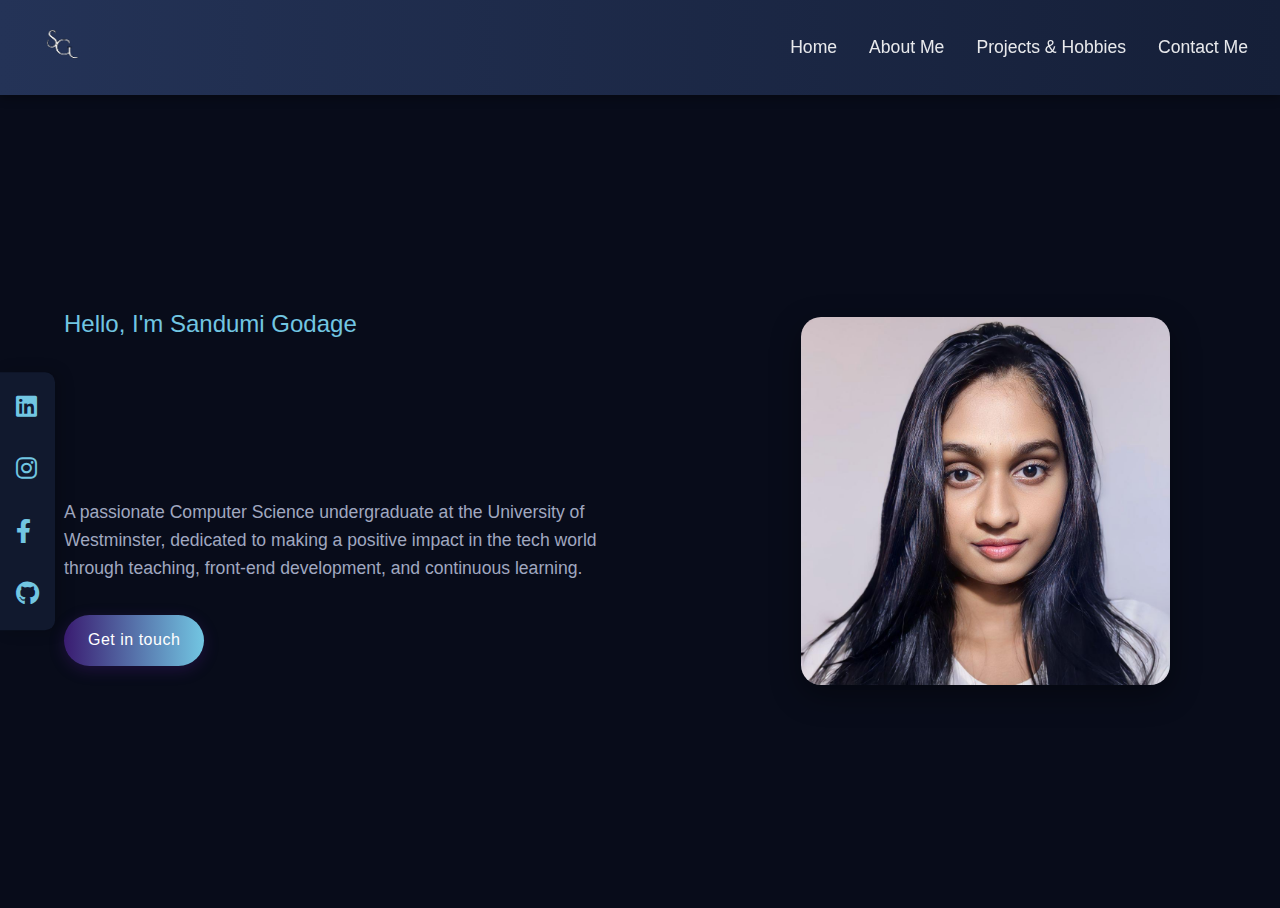
==== commit a1919bb8: "Added new projects and changed structure" ====
--- a/index.html
+++ b/index.html
@@ -1,59 +1,76 @@
 <!DOCTYPE html>
 <html lang="en">
+  <head>
+    <meta charset="UTF-8" />
+    <meta name="viewport" content="width=device-width, initial-scale=1.0" />
+    <title>Sandumi Godage</title>
+    <link rel="stylesheet" href="style.css" type="text/css" />
+    <link
+      rel="stylesheet"
+      href="https://cdnjs.cloudflare.com/ajax/libs/font-awesome/6.0.0-beta3/css/all.min.css"
+    />
+  </head>
 
-<head>
-    <meta charset="UTF-8">
-    <meta name="viewport" content="width=device-width, initial-scale=1.0">
-    <title>Sandumi Godage</title>
-    <link rel="stylesheet" href="style.css" type="text/css">
-    <link rel="stylesheet" href="https://cdnjs.cloudflare.com/ajax/libs/font-awesome/6.0.0-beta3/css/all.min.css">
-
-</head>
-
-<body class="homepage">
+  <body class="homepage">
     <!-- Navigation bar with external links -->
     <header id="header-styles">
-        <a href="home.html"><img src="/images/logoWhite.png" class="logo" alt="logo"></a>
-        <div>
-            <nav class="navbar">
-                <ul>
-                    <li><a href="home.html" target="_self">Home</a></li>
-                    <li><a href="aboutMe.html" target="_self">About Me</a></li>
-                    <li><a href="hobbies.html" target="_self">Hobbies & Projects</a></li>
-                    <li><a href="contact.html" target="_self">Contact Me</a></li>
-                </ul>
-            </nav>
-        </div>
+      <a href="index.html"
+        ><img src="images/logoWhite.png" class="logo" alt="logo"
+      /></a>
+      <div>
+        <nav class="navbar">
+          <ul>
+            <li><a href="index.html" target="_self">Home</a></li>
+            <li><a href="aboutMe.html" target="_self">About Me</a></li>
+            <li>
+              <a href="hobbies.html" target="_self">Projects & Hobbies</a>
+            </li>
+            <li><a href="contact.html" target="_self">Contact Me</a></li>
+          </ul>
+        </nav>
+      </div>
     </header>
 
     <!-- Main content area with animation -->
     <main class="home-content">
-        <div class="intro-container">
-            <div class="text-content">
-                <h3 class="intro-greeting">Hello, I'm Sandumi Godage</h3>
-                <h1 class="intro-main-text sliding-text">I Enjoy Learning New things and Exploring Technology.</h1>
-                <p class="intro-description">
-                    A passionate Computer Science undergraduate at the University of Westminster, dedicated to making a
-                    positive impact in the tech world through teaching, front-end development, and continuous learning.
-                </p>
-                <a href="contact.html" class="get-in-touchButton">Get in touch</a>
-            </div>
+      <div class="intro-container">
+        <div class="text-content">
+          <h3 class="intro-greeting">Hello, I'm Sandumi Godage</h3>
+          <h1 class="intro-main-text sliding-text">
+            I Enjoy Learning New things and Exploring Technology.
+          </h1>
+          <p class="intro-description">
+            A passionate Computer Science undergraduate at the University of
+            Westminster, dedicated to making a positive impact in the tech world
+            through teaching, front-end development, and continuous learning.
+          </p>
+          <a href="contact.html" class="get-in-touchButton">Get in touch</a>
         </div>
-        <div class="image-container">
-            <img src="/images/myself.jpg" alt="Sandumi Godage" class="profile-image">
-        </div>
+      </div>
+      <div class="image-container">
+        <img
+          src="images/myself.jpg"
+          alt="Sandumi Godage"
+          class="profile-image"
+        />
+      </div>
 
-
-        <aside class="social-media-icons">
-            <a href="https://www.linkedin.com/feed/" target="_blank"><i class="fab fa-linkedin"></i></a>
-            <a href="https://www.instagram.com/accounts/login/?hl=en" target="_blank"><i
-                    class="fab fa-instagram"></i></a>
-            <a href="https://www.facebook.com/" target="_blank"><i class="fab fa-facebook-f"></i></a>
-            <a href="https://github.com/Sandyg77" target="_blank"><i class="fab fa-github"></i></a>
-
-        </aside>
-
+      <aside class="social-media-icons">
+        <a href="https://www.linkedin.com/feed/" target="_blank"
+          ><i class="fab fa-linkedin"></i
+        ></a>
+        <a
+          href="https://www.instagram.com/accounts/login/?hl=en"
+          target="_blank"
+          ><i class="fab fa-instagram"></i
+        ></a>
+        <a href="https://www.facebook.com/" target="_blank"
+          ><i class="fab fa-facebook-f"></i
+        ></a>
+        <a href="https://github.com/Sandyg77" target="_blank"
+          ><i class="fab fa-github"></i
+        ></a>
+      </aside>
     </main>
-</body>
-
-</html>+  </body>
+</html>
--- a/style.css
+++ b/style.css
@@ -1,766 +1,698 @@
-@import url('https://fonts.googleapis.com/css2?family=Quicksand:wght@300..700&display=swap');
+/* Global Styles */
+* {
+  margin: 0;
+  padding: 0;
+  box-sizing: border-box;
+  font-family: "Segoe UI", Tahoma, Geneva, Verdana, sans-serif;
+}
 
 body {
-    font-family: "Quicksand", sans-serif;
-    vertical-align: baseline;
-    margin: 0;
-    overflow: scroll;
-    background: linear-gradient(to left top, #0d4d58, #456b79, #738999, #9faab8, #cacdd6, #dcdde3, #eeeef1, #ffffff, #ffffff, #ffffff, #ffffff, #ffffff);
-    background-repeat: no-repeat;
-    background-attachment: fixed;
-}
-
+  background: #080c1a; /* Very dark blue-black */
+  color: #e8e9ec; /* Off-white text */
+  line-height: 1.6;
+}
+
+/* Header Styles */
+#header-styles {
+  display: flex;
+  justify-content: space-between;
+  align-items: center;
+  padding: 1rem 2rem;
+  background: linear-gradient(to right, #243357, #151f38);
+  position: sticky;
+  top: 0;
+  z-index: 100;
+  box-shadow: 0 2px 10px rgba(0, 0, 0, 0.4);
+}
+
+.logo {
+  height: 55px;
+}
+
+.navbar ul {
+  display: flex;
+  list-style: none;
+}
+
+.navbar li {
+  margin-left: 2rem;
+}
+
+.navbar a {
+  color: #e8e9ec;
+  text-decoration: none;
+  font-weight: 500;
+  font-size: 1.1rem;
+  position: relative;
+  padding-bottom: 5px;
+  transition: all 0.3s ease;
+}
+
+.navbar a:hover {
+  color: #72c6e2;
+}
+
+.navbar a::after {
+  content: "";
+  position: absolute;
+  bottom: 0;
+  left: 0;
+  width: 0;
+  height: 2px;
+  background-color: #72c6e2;
+  transition: width 0.3s ease;
+}
+
+.navbar a:hover::after {
+  width: 100%;
+}
+
+/* Home Page Styles */
+.homepage {
+  background: #080c1a;
+  min-height: 100vh;
+}
+
+.home-content {
+  display: flex;
+  flex-wrap: wrap;
+  justify-content: space-between;
+  align-items: center;
+  padding: 2rem 5%;
+  max-width: 1400px;
+  margin: 0 auto;
+  position: relative;
+  min-height: calc(100vh - 87px);
+}
+
+.intro-container {
+  flex: 1;
+  padding-right: 2rem;
+  max-width: 60%;
+}
+
+.text-content {
+  margin-bottom: 2rem;
+}
+
+.intro-greeting {
+  font-size: 1.5rem;
+  font-weight: 500;
+  color: #72c6e2;
+  margin-bottom: 1rem;
+}
+
+.intro-main-text {
+  font-size: 3rem;
+  font-weight: 700;
+  margin-bottom: 1.5rem;
+  background: linear-gradient(to right, #314779, #72c6e2);
+  -webkit-background-clip: text;
+  background-clip: text;
+  color: transparent;
+  line-height: 1.2;
+}
+
+.intro-description {
+  font-size: 1.1rem;
+  color: #a0a8c0; /* Light gray with blue tint */
+  margin-bottom: 2rem;
+  max-width: 90%;
+}
+
+.get-in-touchButton {
+  display: inline-block;
+  padding: 0.8rem 1.5rem;
+  background: linear-gradient(to right, #3a1c71, #72c6e2);
+  color: white;
+  text-decoration: none;
+  border-radius: 30px;
+  font-weight: 500;
+  letter-spacing: 0.5px;
+  box-shadow: 0 4px 15px rgba(84, 31, 146, 0.3);
+  transition: all 0.3s ease;
+}
+
+.get-in-touchButton:hover {
+  transform: translateY(-3px);
+  box-shadow: 0 7px 20px rgba(114, 198, 226, 0.4);
+  background: linear-gradient(to right, #3a1c71, #72c6e2);
+}
+
+.image-container {
+  flex: 1;
+  display: flex;
+  justify-content: center;
+  align-items: center;
+  max-width: 40%;
+}
+
+.profile-image {
+  max-width: 80%;
+  border-radius: 20px;
+  box-shadow: 0 10px 30px rgba(0, 0, 0, 0.4);
+  transition: transform 0.3s ease;
+}
+
+.profile-image:hover {
+  transform: scale(1.02);
+}
+
+.social-media-icons {
+  position: absolute;
+  left: 0;
+  top: 50%;
+  transform: translateY(-50%);
+  display: flex;
+  flex-direction: column;
+  gap: 1.5rem;
+  padding: 1rem;
+  background: rgba(21, 31, 56, 0.7); /* Slightly lighter dark blue */
+  border-radius: 0 10px 10px 0;
+  box-shadow: 5px 0 15px rgba(0, 0, 0, 0.2);
+}
+
+.social-media-icons a {
+  font-size: 1.5rem;
+  color: #72c6e2;
+  transition: color 0.3s ease, transform 0.3s ease;
+}
+
+.social-media-icons a:hover {
+  color: #2235fc;
+  transform: scale(1.2);
+}
+
+/* About Me Page Styles */
+.intro-content {
+  text-align: center;
+  padding: 4rem 2rem 2rem;
+  background: rgba(58, 28, 113, 0.15);
+  border-radius: 10px;
+  margin: 2rem 5%;
+}
+
+.large-font {
+  font-size: 2.5rem;
+  margin-bottom: 1.5rem;
+  color: #72c6e2;
+}
+
+.intro-content p {
+  max-width: 800px;
+  margin: 0 auto;
+  font-size: 1.1rem;
+  line-height: 1.8;
+}
+
+.mouse-scroll {
+  margin-top: 2rem;
+}
+
+.mouse {
+  width: 28px;
+  height: 50px;
+  border: 2px solid #72c6e2;
+  border-radius: 20px;
+  position: relative;
+  margin: 0 auto;
+}
+
+.wheel {
+  height: 8px;
+  width: 4px;
+  background-color: #72c6e2;
+  border-radius: 8px;
+  position: absolute;
+  top: 8px;
+  left: 50%;
+  transform: translateX(-50%);
+  animation: wheel 1.5s infinite;
+}
+
+@keyframes wheel {
+  0% {
+    transform: translate(-50%, 0);
+    opacity: 1;
+  }
+  100% {
+    transform: translate(-50%, 15px);
+    opacity: 0;
+  }
+}
+
+.content-section {
+  max-width: 1000px;
+  margin: 3rem auto;
+  padding: 0 2rem;
+}
+
+.section-title {
+  font-size: 2rem;
+  color: #72c6e2;
+  margin-bottom: 2rem;
+  text-align: center;
+  position: relative;
+}
+
+.section-title::after {
+  content: "";
+  position: absolute;
+  bottom: -10px;
+  left: 50%;
+  transform: translateX(-50%);
+  width: 80px;
+  height: 3px;
+  background: linear-gradient(to right, #3a1c71, #72c6e2);
+  border-radius: 3px;
+}
+
+.education-item {
+  background: #121a2e; /* Slightly lighter dark blue */
+  border-radius: 10px;
+  padding: 1.5rem;
+  margin-bottom: 2rem;
+  box-shadow: 0 5px 15px rgba(0, 0, 0, 0.2);
+  transition: transform 0.3s ease, box-shadow 0.3s ease;
+}
+
+.education-item:hover {
+  transform: translateY(-5px);
+  box-shadow: 0 10px 25px rgba(0, 0, 0, 0.3);
+}
+
+.education-item h3 {
+  color: #72c6e2;
+  margin-bottom: 0.5rem;
+}
+
+.education-item strong {
+  color: #2235fc;
+}
+
+.CV-button {
+  display: block;
+  width: 200px;
+  text-align: center;
+  margin: 1rem auto 3rem;
+  padding: 0.8rem 1.5rem;
+  background: linear-gradient(to right, #3a1c71, #72c6e2);
+  color: white;
+  text-decoration: none;
+  border-radius: 30px;
+  font-weight: 500;
+  letter-spacing: 0.5px;
+  box-shadow: 0 4px 15px rgba(84, 31, 146, 0.3);
+  transition: all 0.3s ease;
+}
+
+.CV-button:hover {
+  transform: translateY(-3px);
+  box-shadow: 0 7px 20px rgba(114, 198, 226, 0.4);
+  background: linear-gradient(to right, #3a1c71, #72c6e2);
+}
+
+.goals-container {
+  display: flex;
+  flex-wrap: wrap;
+  gap: 1.5rem;
+  justify-content: center;
+}
+
+.goal-card {
+  flex: 1;
+  min-width: 250px;
+  background: #121a2e; /* Slightly lighter dark blue */
+  padding: 1.5rem;
+  border-radius: 10px;
+  box-shadow: 0 5px 15px rgba(0, 0, 0, 0.2);
+  transition: transform 0.3s ease, box-shadow 0.3s ease;
+}
+
+.goal-card:hover {
+  transform: translateY(-5px);
+  box-shadow: 0 10px 25px rgba(0, 0, 0, 0.3);
+}
+
+.goal-card h3 {
+  color: #72c6e2;
+  margin-bottom: 1rem;
+  position: relative;
+  padding-bottom: 0.5rem;
+}
+
+.goal-card h3::after {
+  content: "";
+  position: absolute;
+  bottom: 0;
+  left: 0;
+  width: 40px;
+  height: 2px;
+  background: linear-gradient(to right, #3a1c71, #72c6e2);
+}
+
+/* Hobbies & Projects Page Styles */
 .topic-animation {
-    margin-top: 120px;
-    margin-left: 10px;
-    background: linear-gradient(-225deg, #074158 0%, #ced1d8 29%, #0d4d58 67%, #a49e9e 100%);
-    /* Gradient */
-    background-size: auto auto;
-    background-clip: border-box;
-    background-size: 200% auto;
-    -webkit-background-clip: text;
-    -webkit-text-fill-color: transparent;
-    animation: textclip 4s linear infinite;
-}
-
-/************** Homepage  *************/
-h1 {
-    font-size: 38px;
-    position: absolute;
-    left: 1em;
-    top: 0;
-}
-
-.navbar {
-    padding: 10px;
-    right: 0.5em;
-    height: 5em;
-    line-height: 3em;
-    display: flex;
-    justify-content: center;
-    align-items: center;
-}
-
-div.nav-container {
-    margin: 0 auto;
-    padding: 10em 3em;
-    text-align: center;
-    top: 0;
-}
-
-.navbar.a {
-    display: flex;
-    flex-direction: row;
-    margin: 0px 10px;
-    padding: 10px 10px;
-    cursor: pointer;
-}
-
-.navbar a {
-    text-decoration: none;
-    color: white;
-}
-
-.navbar a:hover {
-    border-bottom: solid white;
-    opacity: 0.5;
-    /*semitransparent color*/
-}
-
-ul,
-li {
-    list-style-type: none;
-    display: inline;
-    padding: 10px;
-    font-size: 20px;
-}
-
-#header-styles {
-    position: fixed;
-    top: 0;
-    width: 100%;
-    z-index: 1000;
-    background-color: #0d4d58;
-    align-items: center;
-    justify-content: center;
-    box-shadow: 0 0 0.25em 0 rgba(0, 0, 0, 0.1);
-    display: flex;
-    flex-direction: row;
-}
-
-.intro-content {
-    background: linear-gradient(135deg, rgba(255, 255, 255, 0.1), rgba(255, 255, 255, 0));
-    backdrop-filter: blur(10px);
-    -webkit-backdrop-filter: blur(10px);
-    border: 1px solid rgba(255, 255, 255, 0.18);
-    box-shadow: 0 8px 32px 0 rgba(0, 0, 0, 0.37);
-    margin-top: 150px;
-    margin-left: 60px;
-    margin-right: 60px;
-    padding: 0px 50px 50px 50px;
-    border-radius: 20px;
-    text-align: center;
-    font-size: 18px;
-}
-
-.large-font {
-    font-size: 38px;
-}
-
-.mouse-scroll {
-    display: flex;
-    flex-direction: column;
-    align-items: center;
-    gap: 10px;
-}
-
-.mouse {
-    width: 48px;
-    height: 80px;
-    border: 4px solid #000;
-    border-radius: 24px;
-    display: flex;
-    justify-content: center;
-    align-items: start;
-    cursor: pointer;
-}
-
-.wheel {
-    width: 8px;
-    height: 16px;
-    background-color: #000;
-    border-radius: 4px;
-    animation: scroll 1s infinite;
-    margin-top: 8px;
-}
-
-.logo {
-    width: 100px;
-    margin-left: 15px;
-    margin-bottom: 1%;
-    cursor: pointer;
-}
-
-.home-content {
-    display: flex;
-    flex-wrap: wrap;
-    align-items: center;
-    justify-content: space-between;
-    padding: 80px 40px;
-}
-
-.text-content {
-    max-width: 700px;
-    margin-top: 10px;
-}
-
-.intro-greeting {
-    font-size: 2.5em;
-    color: #111a20;
-    animation: 2s infinite alternate;
-    margin-left: 10%;
-}
-
-.intro-main-text {
-    font-size: 1.7em;
-    margin-left: 6%;
-    padding-bottom: 7px;
-    color: #222;
-    position: relative;
-}
-
-/* Sliding text effect line */
-.sliding-text::after {
-    content: "";
-    display: block;
-    width: 100%;
-    height: 2px;
-    background: #0c242e;
-    position: absolute;
-    bottom: 0;
-    left: 0;
-    animation: slideIn 2s infinite alternate;
-}
-
-@keyframes slideIn {
-    0% {
-        width: 0;
-    }
-
-    100% {
-        width: 100%;
-    }
-}
-
-.intro-description {
-    font-size: 1.1em;
-    color: #0c1729;
-    line-height: 1.6;
-    margin-left: 10%;
-
-}
-
-.get-in-touchButton {
-    display: inline-block;
-    padding: 20px 20px;
-    background-color: #0d4d58;
-    color: #fff;
-    border-radius: 50px;
-    text-decoration: none;
-    font-size: 1.2em;
-    margin-top: 20px;
-    margin-left: 280px;
-    transition: background-color 0.3s;
-}
-
-.get-in-touchButton:hover {
-    background-color: #738999;
-}
-
-.profile-image {
-    width: 350px;
-    height: 350px;
-    background-color: #f0f0f0;
-    box-shadow: 0 8px 15px rgb(0, 0, 0);
-    display: flex;
-    margin-left: 100px;
-    margin-top: 10px;
-    border-radius: 50%;
-    transition: transform 0.3s;
-
-}
-
-.profile-image:hover {
-    transform: scale(1.05);
-}
-
-/* Social Media Icons */
-.social-media-icons {
-    float: right;
-    margin-top: 280px;
-    top: 50%;
-    left: 10px;
-    transform: translateY(-50%);
-    display: flex;
-    flex-direction: column;
-    gap: 20px;
-}
-
-.social-media-icons a {
-    color: #333;
-    font-size: 2em;
-    transition: color 0.3s ease;
-}
-
-.social-media-icons a:hover {
-    color: #0077b5;
-}
-
-/* Individual hover colors */
-.social-media-icons a:nth-child(1):hover {
-    color: #0077b5;
-}
-
-.social-media-icons a:nth-child(2):hover {
-    color: #C13584;
-}
-
-.social-media-icons a:nth-child(3):hover {
-    color: #4267B2;
-}
-
-.social-media-icons a:nth-child(4):hover {
-    color: #5a267e;
-}
-
-/* Animation for mouse scroll*/
-@keyframes scroll {
-    0% {
-        transform: translateY(0);
-    }
-
-    50% {
-        transform: translateY(8px);
-    }
-
-    100% {
-        transform: translateY(0);
-    }
-}
-
-/***************** About Me ***************/
-.content-section {
-    padding: 2em;
-    max-width: 800px;
-    margin: auto;
-}
-
-.section-title {
-    font-size: 28px;
-    color: #091537;
-    margin-bottom: 1em;
-    text-align: center;
-    margin-top: 3em;
-}
-
-.education-item {
-    margin-top: 30px;
-    background-color: #f8f9fa;
-    padding: 1.5em;
-    border-radius: 8px;
-    margin-bottom: 1.5em;
-    box-shadow: 0 4px 8px rgba(0, 0, 0, 0.6);
-}
-
-/*nth child pseudo class*/
-.education-item:nth-child(2) {
-    background-color: #ced3e1;
-}
-
-.education-item:nth-child(3) {
-    background-color: #dcdde3;
-}
-
-.education-item:nth-child(4) {
-    background-color: #ced3e1;
-}
-
-.education-item:nth-child(5) {
-    background-color: #dcdde3;
-
-}
-
-/* Goals Container */
-.goals-container {
-    display: flex;
-    flex-wrap: wrap;
-    gap: 20px;
-    justify-content: space-between;
-    margin-top: 2em;
-}
-
-/* Individual goal card styling */
-.goal-card {
-    flex: 1 1 calc(33.333% - 20px);
-    background-color: #ced3e1;
-    padding: 20px;
-    border-radius: 10px;
-    box-shadow: 0 4px 8px rgba(0, 0, 0, 0.1);
-    transition: transform 0.3s ease;
-}
-
-.goal-card:hover {
-    transform: translateY(-5px);
-}
-
-/* Responsive adjustments */
-@media (max-width: 768px) {
-    .content-section {
-        padding: 1em;
-    }
-
-    .goal-card {
-        flex: 1 1 100%;
-    }
-}
-
-.CV-button {
-    display: block;
-    width: 20%;
-    padding: 10px;
-    color: #dcdde3;
-    border: none;
-    border-radius: 10px;
-    cursor: pointer;
-    transition: background-color 0.3s ease;
-    margin: 0 auto;
-    text-align: center;
-    text-decoration: none;
-    font-family: "Quicksand", sans-serif;
-    text-transform: uppercase;
-}
-
-.CV-button:not(:disabled) {
-    background-color: #0d4d58;
-}
-
-.CV-button:hover {
-    box-shadow: 0 0.5em 0.5em -0.4em var(--hover);
-    transform: translateY(-0.25em);
-    background-color: #738999;
-}
-
-/***********Hobbies and Projects********/
+  text-align: center;
+  margin: 2rem 0;
+  font-size: 2.5rem;
+  color: #72c6e2;
+  position: relative;
+  padding-bottom: 0.5rem;
+}
+
+.topic-animation::after {
+  content: "";
+  position: absolute;
+  bottom: 0;
+  left: 50%;
+  transform: translateX(-50%);
+  width: 100px;
+  height: 3px;
+  background: linear-gradient(to right, #3a1c71, #72c6e2);
+  border-radius: 3px;
+}
+
 .entire-content {
-    display: flex;
-    flex-wrap: wrap;
-    width: 90%;
-    margin-top: 200px;
-    padding: 20px;
-    text-align: center;
-}
-
-article p,
-article ul {
-    font-size: 18px;
-    color: #555;
+  max-width: 1200px;
+  margin: 0 auto;
+  padding: 0 2rem 3rem;
+}
+
+.entire-content .large-font {
+  text-align: center;
+  margin: 2.5rem 0 1.5rem;
 }
 
 .card-content {
-    display: flex;
-    flex-wrap: wrap;
-    gap: 30px;
-    margin: 20px 20px 20px 20px;
+  display: flex;
+  flex-wrap: wrap;
+  justify-content: center;
+  gap: 2rem;
+  margin-bottom: 3rem;
 }
 
 .card {
-    flex: 1;
-    padding: 10px;
-    border-radius: 10px;
-    background-color: #e4e4e4;
-    text-align: center;
-    transition: transform 0.3s ease;
-    transform: translateY(-10px);
-    opacity: 0.9;
-    box-shadow: 0 15px 25px #175b6778;
+  flex: 1;
+  min-width: 300px;
+  max-width: 350px;
+  background: #121a2e; /* Slightly lighter dark blue */
+  border-radius: 12px;
+  overflow: hidden;
+  box-shadow: 0 5px 15px rgba(0, 0, 0, 0.2);
+  transition: transform 0.3s ease, box-shadow 0.3s ease;
+}
+
+.card:hover {
+  transform: translateY(-7px);
+  box-shadow: 0 15px 30px rgba(0, 0, 0, 0.3);
 }
 
 .card h4 {
-    font-size: 20px;
-    color: #062a35;
-}
-
-.card p {
-    font-size: 16px;
-    color: #333;
-}
-
-.card:hover {
-    transform: scale(1.05);
-    box-shadow: 0 4px 8px rgba(0, 0, 0, 0.2);
-}
-
-/* Pseudo Class */
-.card>h4:first-of-type {
-    color: #0d4d58;
-    font-size: 30px;
-    text-transform: uppercase;
-}
-
-/* Targets the second h4 element */
-.card>h4:nth-of-type(2) {
-    color: rgb(33, 121, 130);
+  background: linear-gradient(to right, #3a1c71, #72c6e2);
+  color: white;
+  padding: 1rem;
+  text-align: center;
+  font-size: 1.2rem;
+}
+
+.card h5 {
+  padding: 0.7rem 1rem 0;
+  color: #a0a8c0; /* Light gray with blue tint */
+  font-size: 0.95rem;
+  font-weight: 500;
 }
 
 .hobby-img {
-    width: 50%;
-    height: 45%;
-    border-radius: 10px;
-}
-
-@keyframes textclip {
-    to {
-        background-position: 200%;
-    }
-}
-
-/************* Contact Page ************/
+  width: 100%;
+  height: 200px;
+  object-fit: cover;
+  transition: transform 0.5s ease;
+}
+
+.card:hover .hobby-img {
+  transform: scale(1.05);
+}
+
+.card-text {
+  padding: 1rem 1.2rem 1.5rem;
+}
+
+.card-text p {
+  color: #a0a8c0; /* Light gray with blue tint */
+  font-size: 0.95rem;
+  line-height: 1.6;
+}
+
+/* Contact Page Styles */
 .contact-content {
-    display: flex;
-    flex-wrap: wrap;
-    gap: 20px;
-    justify-content: space-around;
-    padding: 20px;
+  display: flex;
+  flex-wrap: wrap;
+  gap: 3rem;
+  max-width: 1200px;
+  margin: 0 auto 3rem;
+  padding: 0 2rem;
 }
 
 .form-section {
-    flex: 1;
-    margin-top: 200px;
-    max-width: 600px;
-    max-height: 600px;
-    margin-right: 50px;
-    padding: 20px;
-    background: linear-gradient(to bottom, #0d4d58, #b9bcc5, #cbccd2, #dddde0, #eeeeee);
-    border-radius: 8px;
-    box-shadow: 0 4px 8px rgba(0, 0, 0, 0.2);
-}
-
-.form-section>h2 {
-    text-align: center;
-    color: #000000;
-}
-
-.form-section p {
-    text-align: center;
-}
-
-/*Attribute selectors */
+  flex: 1;
+  min-width: 300px;
+}
+
+.form-section h2 {
+  color: #72c6e2;
+  margin-bottom: 1.5rem;
+  position: relative;
+  padding-bottom: 0.5rem;
+}
+
+.form-section h2::after {
+  content: "";
+  position: absolute;
+  bottom: 0;
+  left: 0;
+  width: 50px;
+  height: 2px;
+  background: linear-gradient(to right, #3a1c71, #72c6e2);
+}
+
+form {
+  background: #121a2e; /* Slightly lighter dark blue */
+  padding: 2rem;
+  border-radius: 10px;
+  box-shadow: 0 5px 15px rgba(0, 0, 0, 0.2);
+}
+
+label {
+  display: block;
+  margin-bottom: 0.5rem;
+  color: #72c6e2;
+  font-weight: 500;
+}
+
 input[type="text"],
 input[type="email"],
 textarea {
-    font-family: "Quicksand", sans-serif;
-    width: 100%;
-    padding: 5px;
-    margin: 10px 0;
-    border-radius: 4px;
-    transition: border-color 0.5s ease, box-shadow 0.6s ease;
-}
-
-textarea {
-    border: 3px solid #000000;
-    background-color: white;
+  width: 100%;
+  padding: 0.8rem;
+  margin-bottom: 1rem;
+  border: 1px solid #151f38;
+  border-radius: 5px;
+  font-size: 1rem;
+  background-color: #0a0d14; /* Darker blue for inputs */
+  color: #e8e9ec;
+  transition: border 0.3s ease;
+}
+
+input[type="text"]:focus,
+input[type="email"]:focus,
+textarea:focus {
+  border-color: #72c6e2;
+  outline: none;
+}
+
+form p {
+  color: #646b82; /* Darker gray for muted text */
+  font-size: 0.9rem;
+  margin: -0.8rem 0 1rem;
 }
 
 button[type="submit"] {
-    display: block;
-    width: 100%;
-    padding: 10px;
-    color: #fff;
-    border: none;
-    border-radius: 10px;
-    cursor: pointer;
-    transition: background-color 0.3s ease;
-}
-
-input[required] {
-    background-color: white;
-}
-
-input:valid {
-    border: 5px solid rgb(54, 223, 167);
-}
-
-input:invalid {
-    border: 3px solid #091537;
-}
-
-/* Negation pseudo-class*/
-button[type="submit"]:not(:disabled) {
-    background-color: #0d4d58;
-}
-
-button[type="submit"]:not(:disabled):hover {
-    background-color: #738999;
-}
-
-/*Contact Details*/
+  background: linear-gradient(to right, #3a1c71, #72c6e2);
+  color: white;
+  border: none;
+  padding: 0.8rem 1.5rem;
+  border-radius: 30px;
+  font-weight: 500;
+  cursor: pointer;
+  transition: all 0.3s ease;
+  box-shadow: 0 4px 15px rgba(84, 31, 146, 0.3);
+}
+
+button[type="submit"]:hover {
+  transform: translateY(-3px);
+  box-shadow: 0 7px 20px rgba(114, 198, 226, 0.4);
+  background: linear-gradient(to right, #3a1c71, #72c6e2);
+}
+
 .details {
-    flex: 1;
-    max-width: 550px;
-    max-height: 750px;
-    margin-top: 200px;
-    margin-left: 50px;
-    padding: 30px;
-    background: linear-gradient(to bottom, #0d4d58, #b9bcc5, #cbccd2, #dddde0, #eeeeee);
-    border-radius: 8px;
-    box-shadow: 0 8px 15px rgb(0, 0, 0);
-    margin-bottom: 100px;
+  flex: 1;
+  min-width: 300px;
+  display: flex;
+  align-items: center;
+}
+
+.row {
+  display: flex;
+  flex-direction: column;
+  gap: 2rem;
+  width: 100%;
 }
 
 .contact-icons {
-    font-size: 30px;
-    letter-spacing: 10px;
-    margin-top: 10px;
-    margin-bottom: 10px;
-    min-width: 40%;
-    display: flex;
+  background: #121a2e; /* Slightly lighter dark blue */
+  padding: 1.5rem;
+  border-radius: 10px;
+  text-align: center;
+  box-shadow: 0 5px 15px rgba(0, 0, 0, 0.2);
+  transition: transform 0.3s ease;
+}
+
+.contact-icons:hover {
+  transform: translateY(-5px);
+}
+
+.contact-icons i {
+  font-size: 2.5rem;
+  color: #72c6e2;
+  margin-bottom: 1rem;
+}
+
+.contact-header {
+  font-weight: 600;
+  color: #e8e9ec;
+  margin-bottom: 0.5rem;
+}
+
+.contact-feature {
+  color: #a0a8c0; /* Light gray with blue tint */
+}
+
+.contact-feature a {
+  color: #72c6e2;
+  text-decoration: none;
+  transition: color 0.3s ease;
+}
+
+.contact-feature a:hover {
+  color: #551f92;
+}
+
+/* Footer Styles */
+footer {
+  text-align: center;
+  padding: 1.5rem;
+  background: linear-gradient(to right, #0a0d14, #151f38);
+  color: white;
+  font-size: 0.9rem;
+}
+
+footer a {
+  color: #72c6e2;
+  text-decoration: none;
+  transition: color 0.3s ease;
+}
+
+footer a:hover {
+  color: white;
+  text-decoration: underline;
+}
+
+/* Responsive Design */
+@media (max-width: 992px) {
+  .intro-container {
+    max-width: 100%;
+    padding-right: 0;
+  }
+
+  .image-container {
+    max-width: 100%;
+    margin-top: 2rem;
+  }
+
+  .social-media-icons {
+    position: relative;
+    flex-direction: row;
+    justify-content: center;
+    top: auto;
+    left: auto;
+    transform: none;
+    margin-top: 2rem;
+    background: none;
+    box-shadow: none;
+  }
+}
+
+@media (max-width: 768px) {
+  #header-styles {
     flex-direction: column;
-    align-items: center;
-    text-align: center;
-    gap: 1px;
-}
-
-.contact-header {
-    font: 22px "Quicksand", sans-serif;
-    padding-top: 20px;
-    letter-spacing: 7px;
-}
-
-.contact-feature {
-    font: 16px "Quicksand", sans-serif;
-    color: #404040;
-    letter-spacing: 1.5px;
-    line-height: 19px;
-    text-align: center;
-    padding-bottom: 20%;
-    font-weight: bold;
-}
-
-/*Child combinator*/
-.contact-feature>a:link {
-    color: #041b2e;
-}
-
-.contact-feature>a:visited {
-    color: #119fab;
-}
-
-.contact-feature>a:hover {
-    color: #119fab;
-}
-
-.contact-feature>a:active {
-    color: #00308F;
-}
-
-/*Media Queries for Responsive layout */
-@media (max-width: 992px) {
-    #header-styles {
-        flex-direction: column;
-    }
-}
-
-@media (max-width: 768px) {
-
-    /* Stack the form and details sections vertically */
-    .contact-content {
-        flex-direction: column;
-        align-items: center;
-    }
-
-    .form-section,
-    .details {
-        max-width: 90%;
-    }
-}
-
-@media (max-width: 480px) {
-
-    /* Adjust font sizes and spacing for small screens */
-    .form-section,
-    .details {
-        padding: 15px;
-    }
-}
-
-@media (max-width: 850px) {
-
-    .home-content {
-        display: flex;
-        flex-wrap: wrap;
-        align-items: center;
-        justify-content: space-between;
-        padding: 80px 40px;
-    }
-
-    .profile-image {
-        width: 350px;
-        height: 350px;
-        background-color: #f0f0f0;
-        box-shadow: 0 8px 15px rgb(0, 0, 0);
-
-        margin-left: 100px;
-        margin-top: 10px;
-        border-radius: 50%;
-
-    }
-
-    .social-media-icons {
-        float: right;
-        margin-top: 280px;
-        top: 50%;
-        left: 10px;
-        transform: translateY(-50%);
-        flex-direction: column;
-        gap: 20px;
-    }
-}
-
-@media (max-width: 1200px) {
-    .home-content {
-        display: flex;
-        flex-wrap: wrap;
-        /*Moves to the next line*/
-        align-items: center;
-        justify-content: center;
-        padding: 80px 40px;
-    }
-
-    .text-content {
-        width: 100%;
-        max-width: 100%;
-        margin-top: 200px;
-    }
-
-    .intro-container {
-        max-width: 100%;
-        align-items: center;
-        gap: 5px;
-    }
-
-    .get-in-touchButton {
-        margin-left: 42%;
-    }
-
-    .image-container {
-        padding-top: 50px;
-        padding-bottom: 50px;
-        width: 100%;
-        display: flex;
-        justify-content: center;
-    }
-
-    .profile-image {
-        width: 350px;
-        height: 350px;
-        background-color: #f0f0f0;
-        box-shadow: 0 8px 15px rgb(0, 0, 0);
-        margin-left: 100px;
-        margin-top: 50px;
-        border-radius: 50%;
-        display: block;
-        margin: auto;
-    }
-
-    /* Social Media Icons */
-    .social-media-icons {
-        display: flex;
-        align-items: center;
-        justify-content: center;
-        width: 100%;
-        margin-top: 0px;
-        left: 10px;
-        transform: translateY(-50%);
-        flex-direction: row;
-        gap: 20px;
-    }
-
-    .card {
-        padding: 10px;
-        min-width: 75%;
-        border-radius: 10px;
-        background-color: #e4e4e4;
-        text-align: center;
-        transition: transform 0.3s ease;
-        transform: translateY(-10px);
-        opacity: 0.9;
-        box-shadow: 0 15px 25px #175b6778;
-    }
-
-    #header-styles {
-        flex-direction: column;
-
-    }
-
-    .intro-content {
-        margin-top: 300px;
-    }
-
-}
-
-footer {
-    bottom: 0;
-    left: 0;
-    width: 100%;
-    background-color: #0d4d58;
-    color: rgb(255, 255, 255);
-    text-align: center;
-    padding: 10px 0;
-    box-shadow: 0 -1px 5px rgba(0, 0, 0, 0.1);
-}
-
-footer>a {
-    text-decoration: none;
-    color: #ffffff;
-    font-weight: 500;
-}+    padding: 1rem;
+  }
+
+  .navbar ul {
+    margin-top: 1rem;
+  }
+
+  .navbar li {
+    margin: 0 0.7rem;
+  }
+
+  .intro-main-text {
+    font-size: 2.2rem;
+  }
+
+  .goals-container {
+    flex-direction: column;
+  }
+
+  .card-content {
+    gap: 1.5rem;
+  }
+}
+
+@media (max-width: 576px) {
+  .navbar ul {
+    flex-wrap: wrap;
+    justify-content: center;
+  }
+
+  .card {
+    min-width: 100%;
+  }
+
+  .intro-main-text {
+    font-size: 1.8rem;
+  }
+
+  .large-font {
+    font-size: 2rem;
+  }
+}
+
+/* Animation for sliding text */
+.sliding-text {
+  animation: slideIn 1s ease forwards;
+  opacity: 0;
+  transform: translateY(20px);
+}
+
+@keyframes slideIn {
+  0% {
+    opacity: 0;
+    transform: translateY(20px);
+  }
+  100% {
+    opacity: 1;
+    transform: translateY(0);
+  }
+}
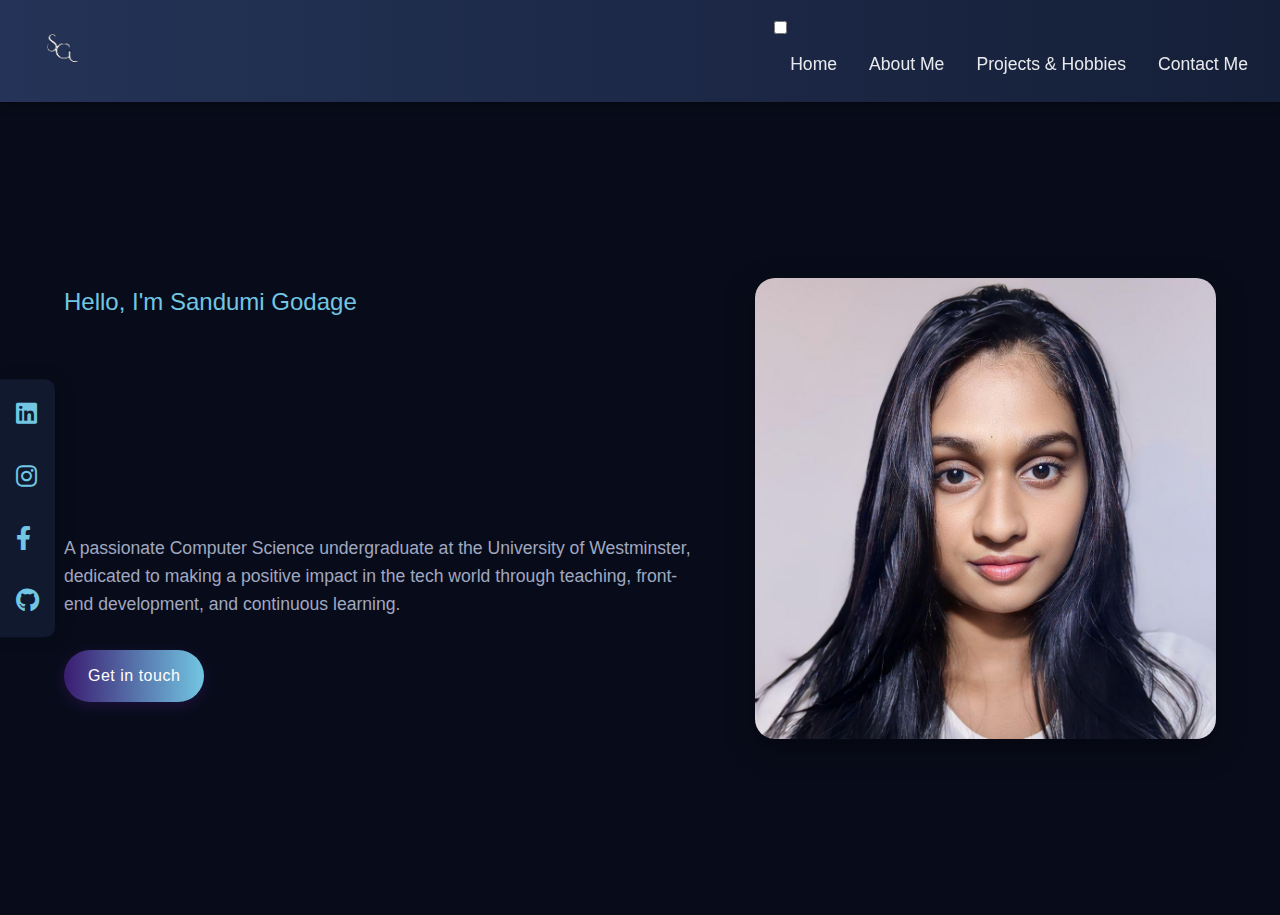
==== commit a106bdce: "Created Navbar for mobile view" ====
--- a/index.html
+++ b/index.html
@@ -18,6 +18,8 @@
         ><img src="images/logoWhite.png" class="logo" alt="logo"
       /></a>
       <div>
+        <input type="checkbox" id="mobile-menu-toggle" />
+        <label for="mobile-menu-toggle" class="mobile-menu-btn">☰</label>
         <nav class="navbar">
           <ul>
             <li><a href="index.html" target="_self">Home</a></li>
--- a/style.css
+++ b/style.css
@@ -12,7 +12,7 @@
   line-height: 1.6;
 }
 
-/* Header Styles */
+/* Header Styles - Improved for better responsiveness */
 #header-styles {
   display: flex;
   justify-content: space-between;
@@ -23,19 +23,38 @@
   top: 0;
   z-index: 100;
   box-shadow: 0 2px 10px rgba(0, 0, 0, 0.4);
+  flex-wrap: wrap;
 }
 
 .logo {
   height: 55px;
+  max-width: 100%;
+}
+
+.navbar {
+  position: relative;
+  width: auto;
+}
+
+.mobile-menu-btn {
+  display: none;
+  background: none;
+  border: none;
+  cursor: pointer;
+  color: #e8e9ec;
+  font-size: 1.5rem;
 }
 
 .navbar ul {
   display: flex;
   list-style: none;
+  flex-wrap: wrap;
+  justify-content: flex-end;
+  gap: 1rem;
 }
 
 .navbar li {
-  margin-left: 2rem;
+  margin-left: 1rem;
 }
 
 .navbar a {
@@ -44,8 +63,9 @@
   font-weight: 500;
   font-size: 1.1rem;
   position: relative;
-  padding-bottom: 5px;
+  padding: 0.5rem 0;
   transition: all 0.3s ease;
+  display: inline-block;
 }
 
 .navbar a:hover {
@@ -67,7 +87,7 @@
   width: 100%;
 }
 
-/* Home Page Styles */
+/* Home Page Styles - Made more responsive */
 .homepage {
   background: #080c1a;
   min-height: 100vh;
@@ -83,10 +103,11 @@
   margin: 0 auto;
   position: relative;
   min-height: calc(100vh - 87px);
+  gap: 2rem;
 }
 
 .intro-container {
-  flex: 1;
+  flex: 1 1 300px;
   padding-right: 2rem;
   max-width: 60%;
 }
@@ -96,14 +117,14 @@
 }
 
 .intro-greeting {
-  font-size: 1.5rem;
+  font-size: clamp(1.2rem, 2vw, 1.5rem);
   font-weight: 500;
   color: #72c6e2;
   margin-bottom: 1rem;
 }
 
 .intro-main-text {
-  font-size: 3rem;
+  font-size: clamp(2rem, 5vw, 3rem);
   font-weight: 700;
   margin-bottom: 1.5rem;
   background: linear-gradient(to right, #314779, #72c6e2);
@@ -114,10 +135,10 @@
 }
 
 .intro-description {
-  font-size: 1.1rem;
+  font-size: clamp(1rem, 2vw, 1.1rem);
   color: #a0a8c0; /* Light gray with blue tint */
   margin-bottom: 2rem;
-  max-width: 90%;
+  max-width: 100%;
 }
 
 .get-in-touchButton {
@@ -140,7 +161,7 @@
 }
 
 .image-container {
-  flex: 1;
+  flex: 1 1 300px;
   display: flex;
   justify-content: center;
   align-items: center;
@@ -148,7 +169,7 @@
 }
 
 .profile-image {
-  max-width: 80%;
+  max-width: 100%;
   border-radius: 20px;
   box-shadow: 0 10px 30px rgba(0, 0, 0, 0.4);
   transition: transform 0.3s ease;
@@ -183,7 +204,7 @@
   transform: scale(1.2);
 }
 
-/* About Me Page Styles */
+/* About Me Page Styles - Made more responsive */
 .intro-content {
   text-align: center;
   padding: 4rem 2rem 2rem;
@@ -193,7 +214,7 @@
 }
 
 .large-font {
-  font-size: 2.5rem;
+  font-size: clamp(1.8rem, 4vw, 2.5rem);
   margin-bottom: 1.5rem;
   color: #72c6e2;
 }
@@ -201,7 +222,7 @@
 .intro-content p {
   max-width: 800px;
   margin: 0 auto;
-  font-size: 1.1rem;
+  font-size: clamp(1rem, 2vw, 1.1rem);
   line-height: 1.8;
 }
 
@@ -248,7 +269,7 @@
 }
 
 .section-title {
-  font-size: 2rem;
+  font-size: clamp(1.5rem, 3vw, 2rem);
   color: #72c6e2;
   margin-bottom: 2rem;
   text-align: center;
@@ -320,7 +341,7 @@
 }
 
 .goal-card {
-  flex: 1;
+  flex: 1 1 250px;
   min-width: 250px;
   background: #121a2e; /* Slightly lighter dark blue */
   padding: 1.5rem;
@@ -351,11 +372,11 @@
   background: linear-gradient(to right, #3a1c71, #72c6e2);
 }
 
-/* Hobbies & Projects Page Styles */
+/* Hobbies & Projects Page Styles - Made more responsive */
 .topic-animation {
   text-align: center;
   margin: 2rem 0;
-  font-size: 2.5rem;
+  font-size: clamp(1.8rem, 4vw, 2.5rem);
   color: #72c6e2;
   position: relative;
   padding-bottom: 0.5rem;
@@ -393,8 +414,8 @@
 }
 
 .card {
-  flex: 1;
-  min-width: 300px;
+  flex: 1 1 300px;
+  min-width: 280px;
   max-width: 350px;
   background: #121a2e; /* Slightly lighter dark blue */
   border-radius: 12px;
@@ -444,7 +465,7 @@
   line-height: 1.6;
 }
 
-/* Contact Page Styles */
+/* Contact Page Styles - Made more responsive */
 .contact-content {
   display: flex;
   flex-wrap: wrap;
@@ -455,7 +476,7 @@
 }
 
 .form-section {
-  flex: 1;
+  flex: 1 1 300px;
   min-width: 300px;
 }
 
@@ -464,6 +485,7 @@
   margin-bottom: 1.5rem;
   position: relative;
   padding-bottom: 0.5rem;
+  font-size: clamp(1.5rem, 3vw, 2rem);
 }
 
 .form-section h2::after {
@@ -481,6 +503,7 @@
   padding: 2rem;
   border-radius: 10px;
   box-shadow: 0 5px 15px rgba(0, 0, 0, 0.2);
+  width: 100%;
 }
 
 label {
@@ -536,7 +559,7 @@
 }
 
 .details {
-  flex: 1;
+  flex: 1 1 300px;
   min-width: 300px;
   display: flex;
   align-items: center;
@@ -607,9 +630,64 @@
   color: white;
   text-decoration: underline;
 }
-
-/* Responsive Design */
+/* Mobile menu functionality - CSS only solution */
 @media (max-width: 992px) {
+  .mobile-menu-btn {
+    display: block;
+    position: absolute;
+    right: 1rem;
+    top: 1rem;
+    z-index: 101;
+    /* Convert button to checkbox label for CSS-only toggle */
+    cursor: pointer;
+  }
+
+  /* Hide the actual checkbox but use it as a state controller */
+  #mobile-menu-toggle {
+    display: none;
+  }
+
+  .logo-container {
+    margin: 0 auto;
+    padding: 0.5rem 0;
+  }
+
+  .navbar {
+    width: 100%;
+    order: 3;
+  }
+
+  .navbar ul {
+    flex-direction: column;
+    align-items: center;
+    padding: 0;
+    max-height: 0;
+    overflow: hidden;
+    transition: max-height 0.5s ease, padding 0.5s ease;
+    width: 100%;
+    background: #151f38;
+    border-radius: 0 0 10px 10px;
+  }
+
+  /* When checkbox is checked, show the menu */
+  #mobile-menu-toggle:checked ~ .navbar ul {
+    max-height: 500px;
+    padding: 1rem 0;
+    overflow: visible;
+    box-shadow: 0 5px 15px rgba(0, 0, 0, 0.3);
+  }
+
+  .navbar li {
+    margin: 0.5rem 0;
+    width: 100%;
+    text-align: center;
+  }
+
+  .navbar a {
+    display: block;
+    padding: 0.5rem 0;
+  }
+
   .intro-container {
     max-width: 100%;
     padding-right: 0;
@@ -630,25 +708,27 @@
     margin-top: 2rem;
     background: none;
     box-shadow: none;
+    padding: 0.5rem;
   }
 }
 
 @media (max-width: 768px) {
+  body {
+    font-size: 15px;
+  }
+
   #header-styles {
     flex-direction: column;
-    padding: 1rem;
-  }
-
-  .navbar ul {
-    margin-top: 1rem;
-  }
-
-  .navbar li {
-    margin: 0 0.7rem;
-  }
-
-  .intro-main-text {
-    font-size: 2.2rem;
+    padding: 0.5rem;
+  }
+
+  .logo {
+    height: 45px;
+  }
+
+  .intro-container,
+  .image-container {
+    padding: 0 1rem;
   }
 
   .goals-container {
@@ -658,24 +738,75 @@
   .card-content {
     gap: 1.5rem;
   }
+
+  .contact-content {
+    flex-direction: column;
+    gap: 2rem;
+  }
 }
 
 @media (max-width: 576px) {
-  .navbar ul {
-    flex-wrap: wrap;
-    justify-content: center;
+  .navbar li {
+    margin: 0.3rem 0;
   }
 
   .card {
     min-width: 100%;
   }
 
-  .intro-main-text {
-    font-size: 1.8rem;
-  }
-
-  .large-font {
-    font-size: 2rem;
+  .intro-greeting {
+    font-size: 1.2rem;
+  }
+
+  .get-in-touchButton,
+  .CV-button,
+  button[type="submit"] {
+    padding: 0.7rem 1.2rem;
+    font-size: 0.9rem;
+  }
+
+  .section-title::after,
+  .topic-animation::after,
+  .form-section h2::after {
+    width: 60px;
+  }
+
+  .education-item,
+  .goal-card,
+  .contact-icons {
+    padding: 1rem;
+  }
+
+  form {
+    padding: 1.5rem;
+  }
+}
+
+@media (max-width: 400px) {
+  body {
+    font-size: 14px;
+  }
+
+  .logo {
+    height: 40px;
+  }
+
+  #header-styles {
+    padding: 0.3rem;
+  }
+
+  .intro-container,
+  .image-container,
+  .contact-content,
+  .entire-content {
+    padding: 0 0.5rem;
+  }
+
+  .get-in-touchButton,
+  .CV-button,
+  button[type="submit"] {
+    width: 100%;
+    text-align: center;
   }
 }
 
